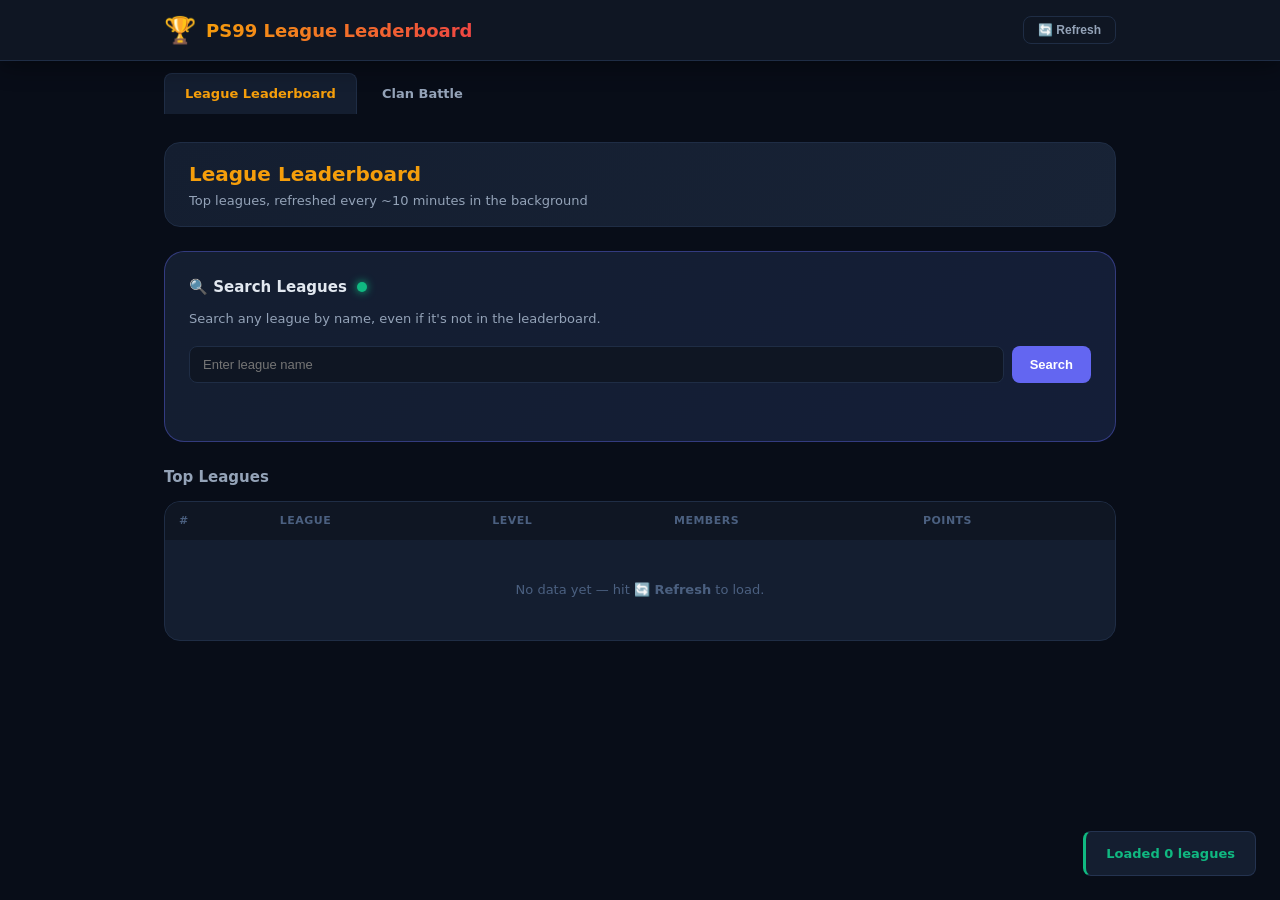
==== league/index.html @ f3ff45a4 "add league leaderboard tracker New league tracker at /league/ using the v1 leagues API: - league/ind" ====
<!DOCTYPE html>
<html lang="en">
<head>
    <meta charset="UTF-8">
    <meta name="viewport" content="width=device-width, initial-scale=1.0">
    <meta http-equiv="Cache-Control" content="no-cache, no-store, must-revalidate">
    <meta http-equiv="Pragma" content="no-cache">
    <meta http-equiv="Expires" content="0">
    <title>PS99 League Leaderboard</title>
    <link rel="stylesheet" href="../style.css?v=1">
    <script>
    (function(){
        var V = 1;
        var k = '_ps99league_v';
        var stored = localStorage.getItem(k);
        localStorage.setItem(k, V);
        if (stored && stored !== String(V)) {
            var url = location.href.split('?')[0] + '?nocache=' + V;
            location.replace(url);
        }
    })();
    </script>
</head>
<body>

<header>
    <div class="header-content">
        <div class="logo">
            <span class="logo-icon">&#127942;</span>
            <h1>PS99 League Leaderboard</h1>
        </div>
        <div style="display:flex;align-items:center;gap:10px">
            <span id="event-status-badge"></span>
            <button class="btn-refresh" id="refresh-btn">&#128260; Refresh</button>
        </div>
    </div>
</header>

<nav class="page-nav">
    <a href="index.html" class="nav-tab active">League Leaderboard</a>
    <a href="../index.html" class="nav-tab">Clan Battle</a>
</nav>

<main>

    <!-- Leaderboard -->
    <div id="leaderboard-view" class="view active">
        <div class="event-info-bar">
            <div>
                <div class="event-title">League Leaderboard</div>
                <div class="event-dates" id="event-dates">Top leagues, refreshed every ~10 minutes in the background</div>
            </div>
        </div>

        <div class="manage-card live-card">
            <div class="manage-card-header">
                <h3>&#128269; Search Leagues</h3>
                <span class="live-dot"></span>
            </div>
            <p class="live-desc">Search any league by name, even if it's not in the leaderboard.</p>
            <div class="live-manual">
                <input type="text" id="search-clan-name" class="live-input" placeholder="Enter league name">
                <button class="btn-live-secondary" id="search-clan-btn">Search</button>
                <button class="btn-secondary" id="clear-search-btn" style="display:none">Clear</button>
            </div>
            <div id="search-status" class="import-status"></div>
        </div>

        <h3 class="sub-heading" id="leaderboard-heading">Top Leagues</h3>
        <div class="players-table-container">
            <table class="players-table">
                <thead>
                    <tr><th>#</th><th>League</th><th>Level</th><th>Members</th><th>Points</th></tr>
                </thead>
                <tbody id="leaderboard-tbody"></tbody>
            </table>
        </div>
    </div>

    <!-- League Detail -->
    <div id="clan-detail-view" class="view">
        <div class="detail-top-bar">
            <button class="back-btn" id="clan-back-btn">&larr; Back to Leaderboard</button>
        </div>
        <div class="team-detail-header" id="clan-detail-header">
            <div class="team-detail-title-row">
                <div class="team-detail-color-bar" id="clan-detail-color-bar"></div>
                <div>
                    <h2 id="clan-detail-name"></h2>
                    <div id="clan-detail-sub" class="team-detail-sub-line"></div>
                </div>
            </div>
            <div class="team-detail-stats">
                <div class="stat-box"><span class="stat-label">Rank</span><span class="stat-value" id="cd-rank"></span></div>
                <div class="stat-box"><span class="stat-label">Points</span><span class="stat-value" id="cd-pts"></span><span class="stat-asof" id="cd-pts-asof"></span></div>
                <div class="stat-box"><span class="stat-label">Level</span><span class="stat-value" id="cd-level"></span></div>
                <div class="stat-box"><span class="stat-label">Roster</span><span class="stat-value" id="cd-roster"></span></div>
            </div>
            <div class="team-detail-stats" style="margin-top:16px">
                <div class="stat-box"><span class="stat-label">Last 10m</span><span class="stat-value" id="cd-delta-10m">&mdash;</span><span class="stat-asof" id="cd-delta-10m-asof"></span></div>
                <div class="stat-box"><span class="stat-label">Last 30m</span><span class="stat-value" id="cd-delta-30m">&mdash;</span><span class="stat-asof" id="cd-delta-30m-asof"></span></div>
                <div class="stat-box"><span class="stat-label">Last 1Hr</span><span class="stat-value" id="cd-delta-1h">&mdash;</span><span class="stat-asof" id="cd-delta-1h-asof"></span></div>
            </div>
        </div>
        <h3 class="sub-heading">Roster</h3>
        <div class="roster-delta-note" id="roster-delta-note"></div>
        <div class="players-table-container">
            <table class="players-table roster-table">
                <thead>
                    <tr><th>#</th><th>Display Name</th><th>Points</th><th>&Delta;10m</th><th>&Delta;30m</th><th>&Delta;1Hr</th></tr>
                </thead>
                <tbody id="roster-tbody"></tbody>
            </table>
        </div>
    </div>

</main>

<div id="toast" class="toast"></div>

<script src="app.js?v=1"></script>
</body>
</html>
---- style.css ----
:root {
    --bg-primary:    #080d18;
    --bg-secondary:  #0f1623;
    --bg-card:       #141e30;
    --bg-card-hover: #182336;
    --border:        #1f2d45;
    --border-light:  #243350;

    --accent:        #6366f1;
    --accent-2:      #8b5cf6;
    --gold:          #f59e0b;
    --success:       #10b981;
    --danger:        #ef4444;

    --text-primary:  #e2e8f0;
    --text-secondary:#94a3b8;
    --text-muted:    #4b6080;

    --radius-sm: 8px;
    --radius-lg: 16px;
    --radius-xl: 20px;

    --shadow:    0 4px 24px rgba(0,0,0,.45);
}

*, *::before, *::after { box-sizing: border-box; margin: 0; padding: 0; }

body {
    font-family: 'Segoe UI', system-ui, -apple-system, sans-serif;
    background: var(--bg-primary);
    color: var(--text-primary);
    min-height: 100vh;
    line-height: 1.5;
}

header {
    background: var(--bg-secondary);
    border-bottom: 1px solid var(--border);
    position: sticky;
    top: 0;
    z-index: 200;
    box-shadow: var(--shadow);
}

.header-content {
    max-width: 1000px;
    margin: 0 auto;
    padding: 0 24px;
    height: 60px;
    display: flex;
    align-items: center;
    justify-content: space-between;
}

.logo { display: flex; align-items: center; gap: 10px; }
.logo-icon { font-size: 26px; }
.logo h1 {
    font-size: 18px;
    font-weight: 800;
    background: linear-gradient(120deg, #f59e0b, #ef4444);
    -webkit-background-clip: text;
    -webkit-text-fill-color: transparent;
    background-clip: text;
    white-space: nowrap;
}

main {
    max-width: 1000px;
    margin: 0 auto;
    padding: 28px 24px;
}

.page-nav {
    max-width: 1000px;
    margin: 0 auto;
    padding: 12px 24px 0;
    display: flex;
    gap: 4px;
}
.nav-tab {
    padding: 10px 20px;
    font-size: 13px;
    font-weight: 700;
    color: var(--text-secondary);
    text-decoration: none;
    border-radius: var(--radius-sm) var(--radius-sm) 0 0;
    border: 1px solid transparent;
    border-bottom: none;
    transition: background .15s, color .15s;
}
.nav-tab:hover { color: var(--text-primary); background: var(--bg-card); }
.nav-tab.active {
    color: var(--gold);
    background: var(--bg-card);
    border-color: var(--border);
}

.view { display: none; }
.view.active { display: block; }

.event-info-bar {
    background: linear-gradient(135deg, var(--bg-card), var(--bg-card-hover));
    border: 1px solid var(--border);
    border-radius: var(--radius-lg);
    padding: 16px 24px;
    margin-bottom: 24px;
}

.event-title { font-size: 20px; font-weight: 800; color: var(--gold); }
.event-dates { font-size: 13px; color: var(--text-secondary); margin-top: 2px; }

.status-pill {
    font-size: 11px;
    font-weight: 700;
    text-transform: uppercase;
    letter-spacing: .6px;
    padding: 4px 12px;
    border-radius: 20px;
    background: rgba(16,185,129,.15);
    color: var(--success);
    border: 1px solid rgba(16,185,129,.3);
}

.st-team-dot { display: inline-block; width: 9px; height: 9px; border-radius: 50%; flex-shrink: 0; }

.detail-top-bar {
    display: flex;
    align-items: center;
    justify-content: space-between;
    margin-bottom: 20px;
}

.back-btn {
    background: transparent;
    border: 1px solid var(--border);
    color: var(--text-secondary);
    padding: 8px 16px;
    border-radius: var(--radius-sm);
    cursor: pointer;
    font-size: 13px;
    font-weight: 600;
    transition: background .15s, color .15s;
}
.back-btn:hover { background: var(--bg-card); color: var(--text-primary); }

.team-detail-header {
    background: var(--bg-card);
    border: 1px solid var(--border);
    border-radius: var(--radius-xl);
    padding: 24px;
    margin-bottom: 20px;
}
.team-detail-title-row {
    display: flex;
    align-items: center;
    gap: 14px;
    margin-bottom: 20px;
}
.team-detail-color-bar {
    width: 6px;
    height: 48px;
    border-radius: 3px;
    flex-shrink: 0;
}
.team-detail-header h2 { font-size: 26px; font-weight: 900; }
.team-detail-sub-line  { font-size: 13px; color: var(--text-muted); }

.team-detail-stats {
    display: flex;
    gap: 28px;
    flex-wrap: wrap;
}
.stat-box { display: flex; flex-direction: column; gap: 3px; }
.stat-label{ font-size: 10px; text-transform: uppercase; letter-spacing: .6px; color: var(--text-muted); font-weight: 700; }
.stat-value{ font-size: 20px; font-weight: 800; }
.stat-asof { font-size: 10px; color: var(--text-muted); font-weight: 500; }

.sub-heading { font-size: 15px; font-weight: 800; margin: 24px 0 12px; color: var(--text-secondary); }

.roster-delta-note { font-size: 11px; color: var(--text-muted); margin: -6px 0 10px; }

.players-table-container {
    background: var(--bg-card);
    border: 1px solid var(--border);
    border-radius: var(--radius-lg);
    overflow-x: auto;
    -webkit-overflow-scrolling: touch;
}
.players-table { width: 100%; border-collapse: collapse; }
.players-table th {
    background: var(--bg-secondary);
    padding: 11px 14px;
    text-align: left;
    font-size: 11px;
    text-transform: uppercase;
    letter-spacing: .5px;
    color: var(--text-muted);
    font-weight: 700;
}
.players-table td {
    padding: 11px 14px;
    border-bottom: 1px solid var(--border);
    font-size: 13px;
    vertical-align: middle;
}
.players-table tr:last-child td { border-bottom: none; }
.players-table tbody tr:hover td { background: var(--bg-card-hover); }

.player-rank   { font-weight: 700; color: var(--text-muted); width: 40px; }
.player-name   { font-weight: 700; display: flex; align-items: center; gap: 8px; }
.player-points { font-weight: 800; font-family: monospace; font-size: 14px; }

.manage-card {
    background: var(--bg-card);
    border: 1px solid var(--border);
    border-radius: var(--radius-xl);
    padding: 24px;
    margin-bottom: 24px;
}
.manage-card-header { display: flex; align-items: center; gap: 10px; margin-bottom: 10px; }
.manage-card-header h3 { font-size: 15px; font-weight: 800; }

.live-card {
    border-color: rgba(99,102,241,.4);
    background: linear-gradient(135deg, var(--bg-card), #141e38);
}

.live-dot {
    width: 10px; height: 10px;
    border-radius: 50%;
    background: var(--success);
    box-shadow: 0 0 8px var(--success);
    animation: pulse 2s infinite;
}
@keyframes pulse {
    0%, 100% { opacity: 1; }
    50%       { opacity: .4; }
}

.live-desc {
    font-size: 13px;
    color: var(--text-secondary);
    margin-bottom: 18px;
}

.live-manual { display: flex; gap: 8px; }

.live-input {
    flex: 1;
    background: var(--bg-secondary);
    border: 1px solid var(--border);
    color: var(--text-primary);
    padding: 10px 13px;
    border-radius: var(--radius-sm);
    font-size: 13px;
}
.live-input:focus { outline: none; border-color: var(--accent); }

.btn-live-secondary {
    background: var(--accent);
    color: #fff;
    border: none;
    padding: 10px 18px;
    border-radius: var(--radius-sm);
    font-size: 13px; font-weight: 700;
    cursor: pointer;
    white-space: nowrap;
    transition: opacity .15s;
}
.btn-live-secondary:hover    { opacity: .88; }
.btn-live-secondary:disabled { opacity: .5; cursor: not-allowed; }

.btn-secondary {
    background: transparent;
    color: var(--text-secondary);
    border: 1px solid var(--border);
    padding: 10px 18px;
    border-radius: var(--radius-sm);
    font-size: 13px; font-weight: 600;
    cursor: pointer;
    white-space: nowrap;
    transition: background .15s;
}
.btn-secondary:hover { background: var(--bg-secondary); }

.import-status {
    margin-top: 14px;
    font-size: 13px;
    min-height: 20px;
}
.import-status.loading { color: #818cf8; }
.import-status.success { color: var(--success); }
.import-status.error   { color: var(--danger); }

.spinner {
    display: inline-block;
    width: 12px; height: 12px;
    border: 2px solid rgba(255,255,255,.2);
    border-top-color: #818cf8;
    border-radius: 50%;
    animation: spin .7s linear infinite;
    margin-right: 6px;
    vertical-align: middle;
}
@keyframes spin { to { transform: rotate(360deg); } }

.btn-refresh {
    background: transparent;
    border: 1px solid var(--border);
    color: var(--text-secondary);
    padding: 6px 14px;
    border-radius: var(--radius-sm);
    font-size: 12px; font-weight: 600;
    cursor: pointer;
    transition: all .15s;
    white-space: nowrap;
}
.btn-refresh:hover    { background: var(--bg-card); color: var(--text-primary); border-color: var(--accent); }
.btn-refresh:disabled { opacity: .5; cursor: not-allowed; }

.toast {
    position: fixed;
    bottom: 24px; right: 24px;
    background: var(--bg-card);
    border: 1px solid var(--border-light);
    border-radius: var(--radius-sm);
    padding: 12px 20px;
    font-size: 13px; font-weight: 600;
    z-index: 1000;
    transform: translateY(80px);
    opacity: 0;
    transition: transform .28s ease, opacity .28s ease;
    pointer-events: none;
    max-width: 280px;
}
.toast.show { transform: translateY(0); opacity: 1; }
.toast.success { border-left: 3px solid var(--success); color: var(--success); }
.toast.error   { border-left: 3px solid var(--danger);  color: var(--danger); }

.summary-stats-bar {
    display: flex;
    gap: 12px;
    margin-bottom: 20px;
    flex-wrap: wrap;
}
.summary-stat {
    flex: 1;
    min-width: 100px;
    background: var(--bg-card);
    border: 1px solid var(--border);
    border-radius: var(--radius-lg);
    padding: 14px 16px;
    display: flex;
    flex-direction: column;
    align-items: center;
    gap: 4px;
}
.summary-stat-value {
    font-size: 22px;
    font-weight: 900;
    color: var(--accent);
}
.summary-stat-label {
    font-size: 10px;
    text-transform: uppercase;
    letter-spacing: .5px;
    color: var(--text-muted);
    font-weight: 700;
}

@media (max-width: 650px) {
    main { padding: 16px; }
    .header-content { gap: 12px; }
    .logo h1 { font-size: 14px; }
    .detail-top-bar { flex-direction: column; align-items: flex-start; gap: 10px; }
    .team-detail-stats { gap: 16px; }
    .live-manual { flex-direction: column; }
    .roster-table th, .roster-table td { padding: 8px 10px; font-size: 12px; }
}
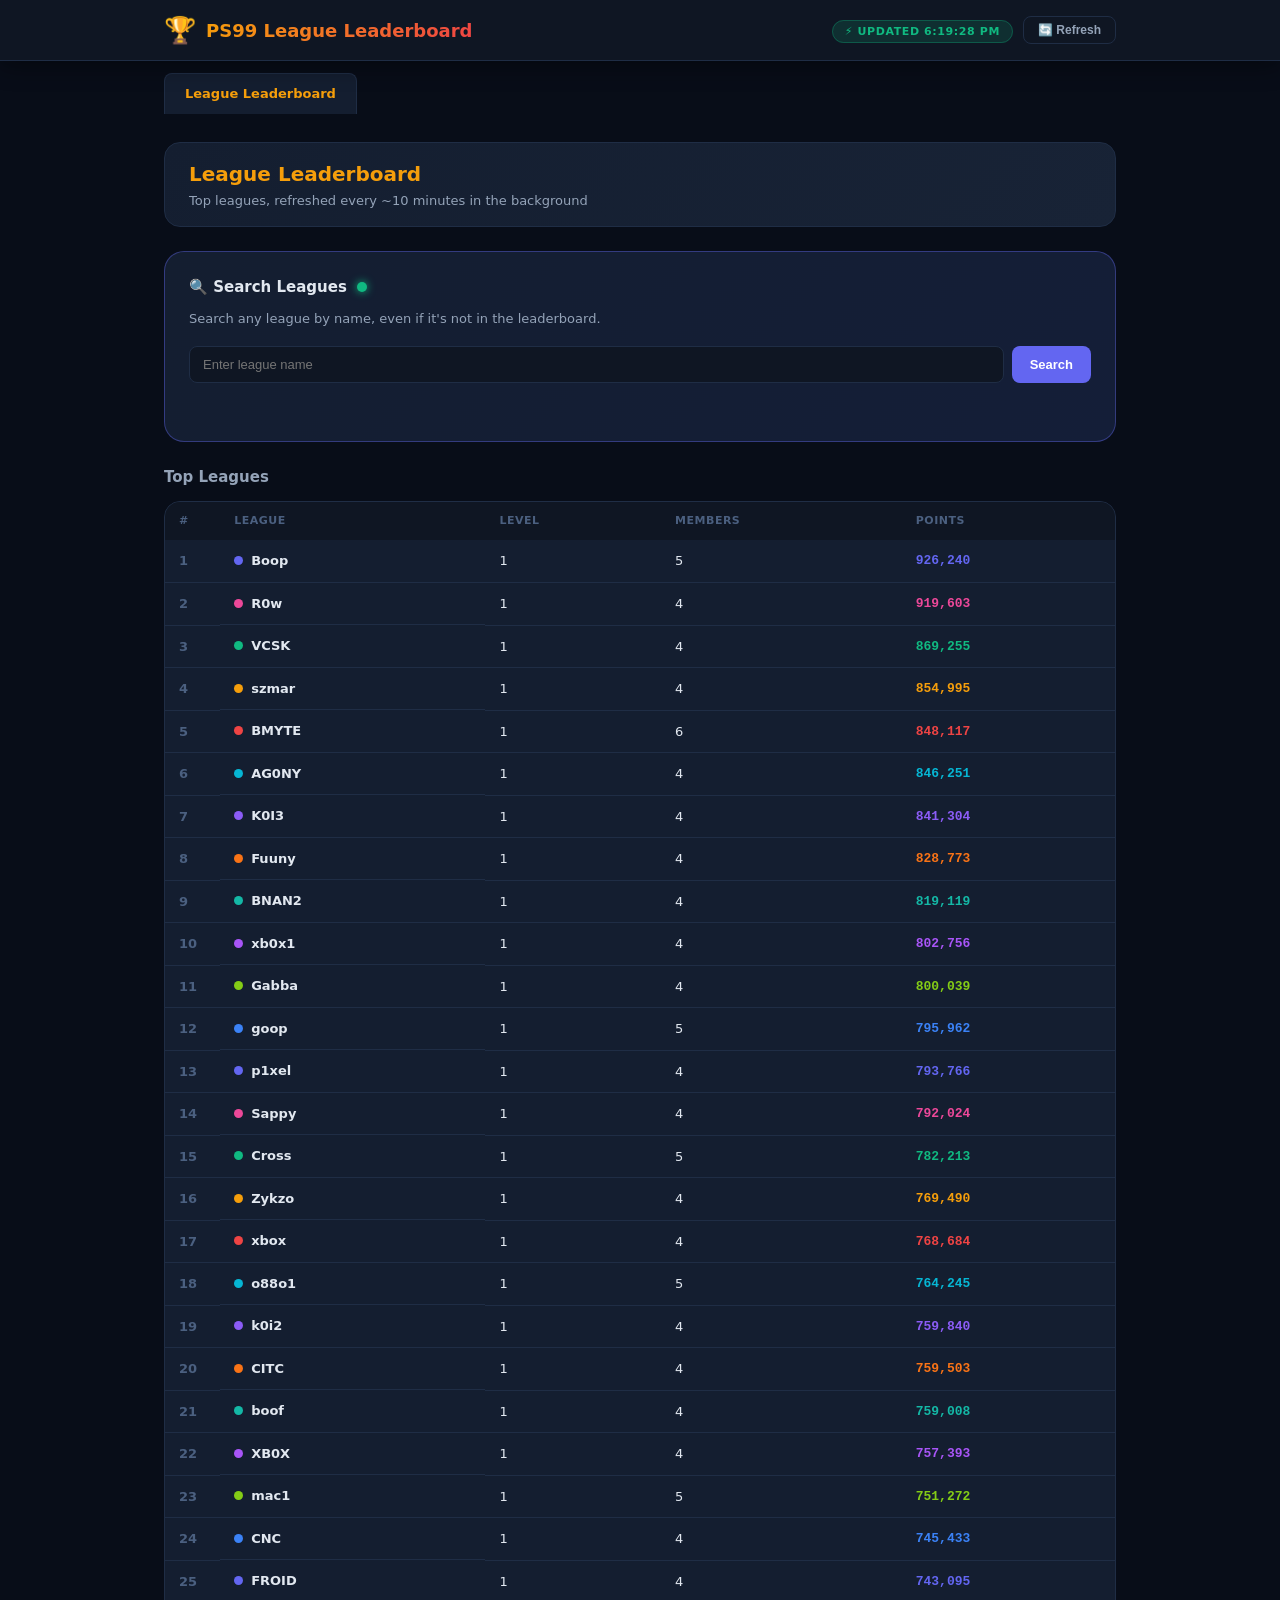
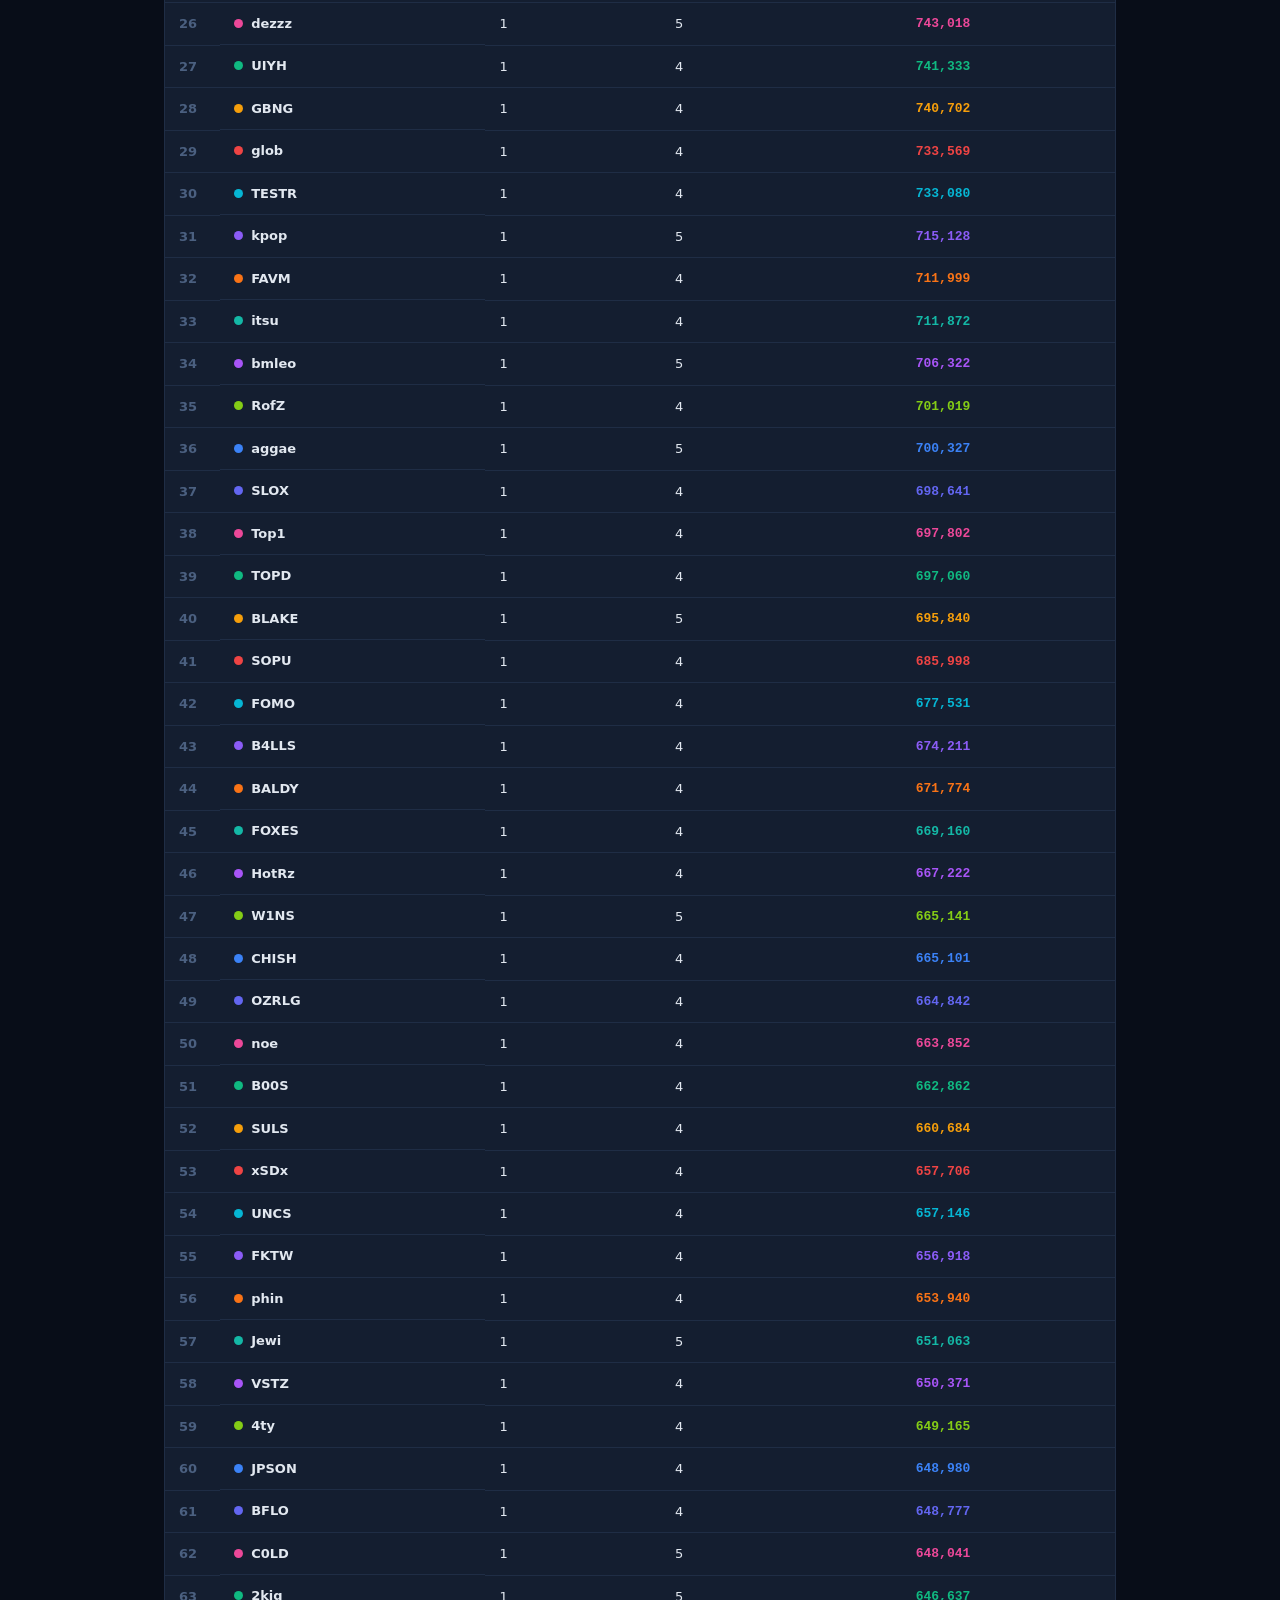
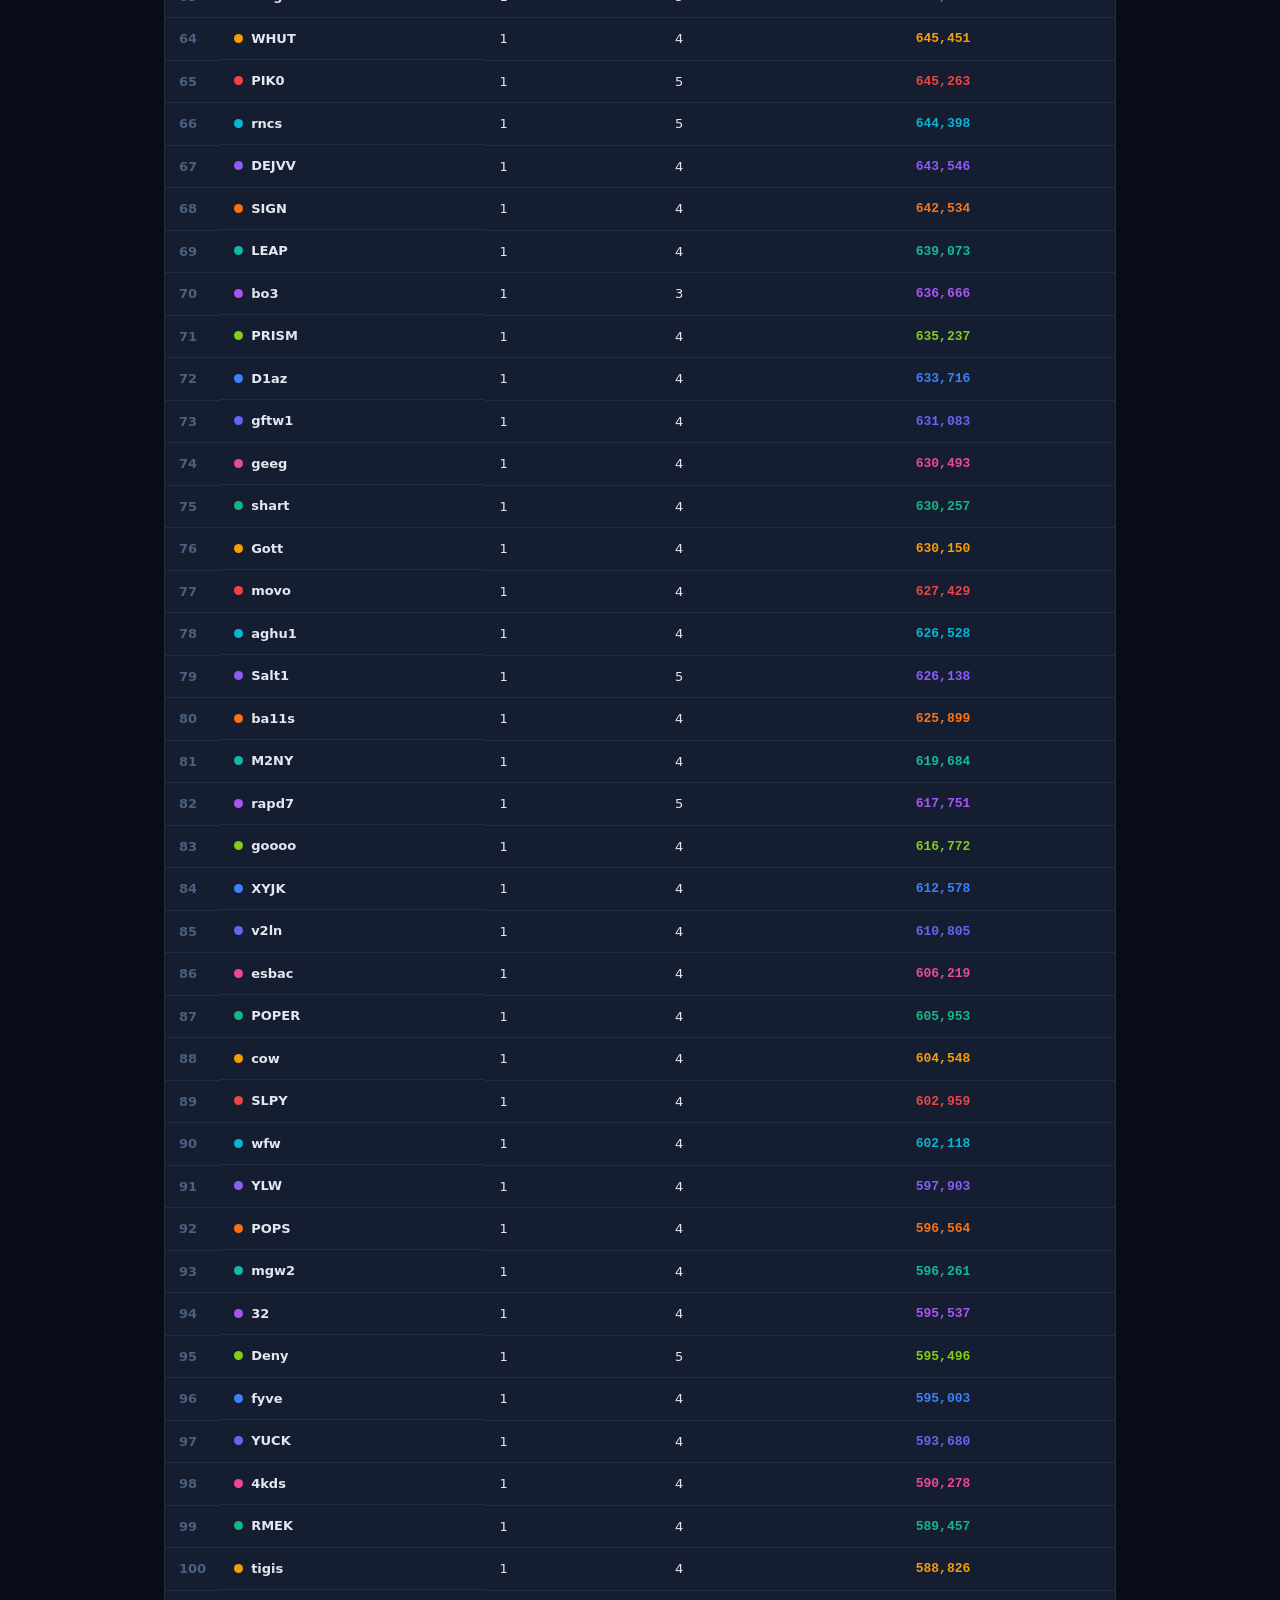
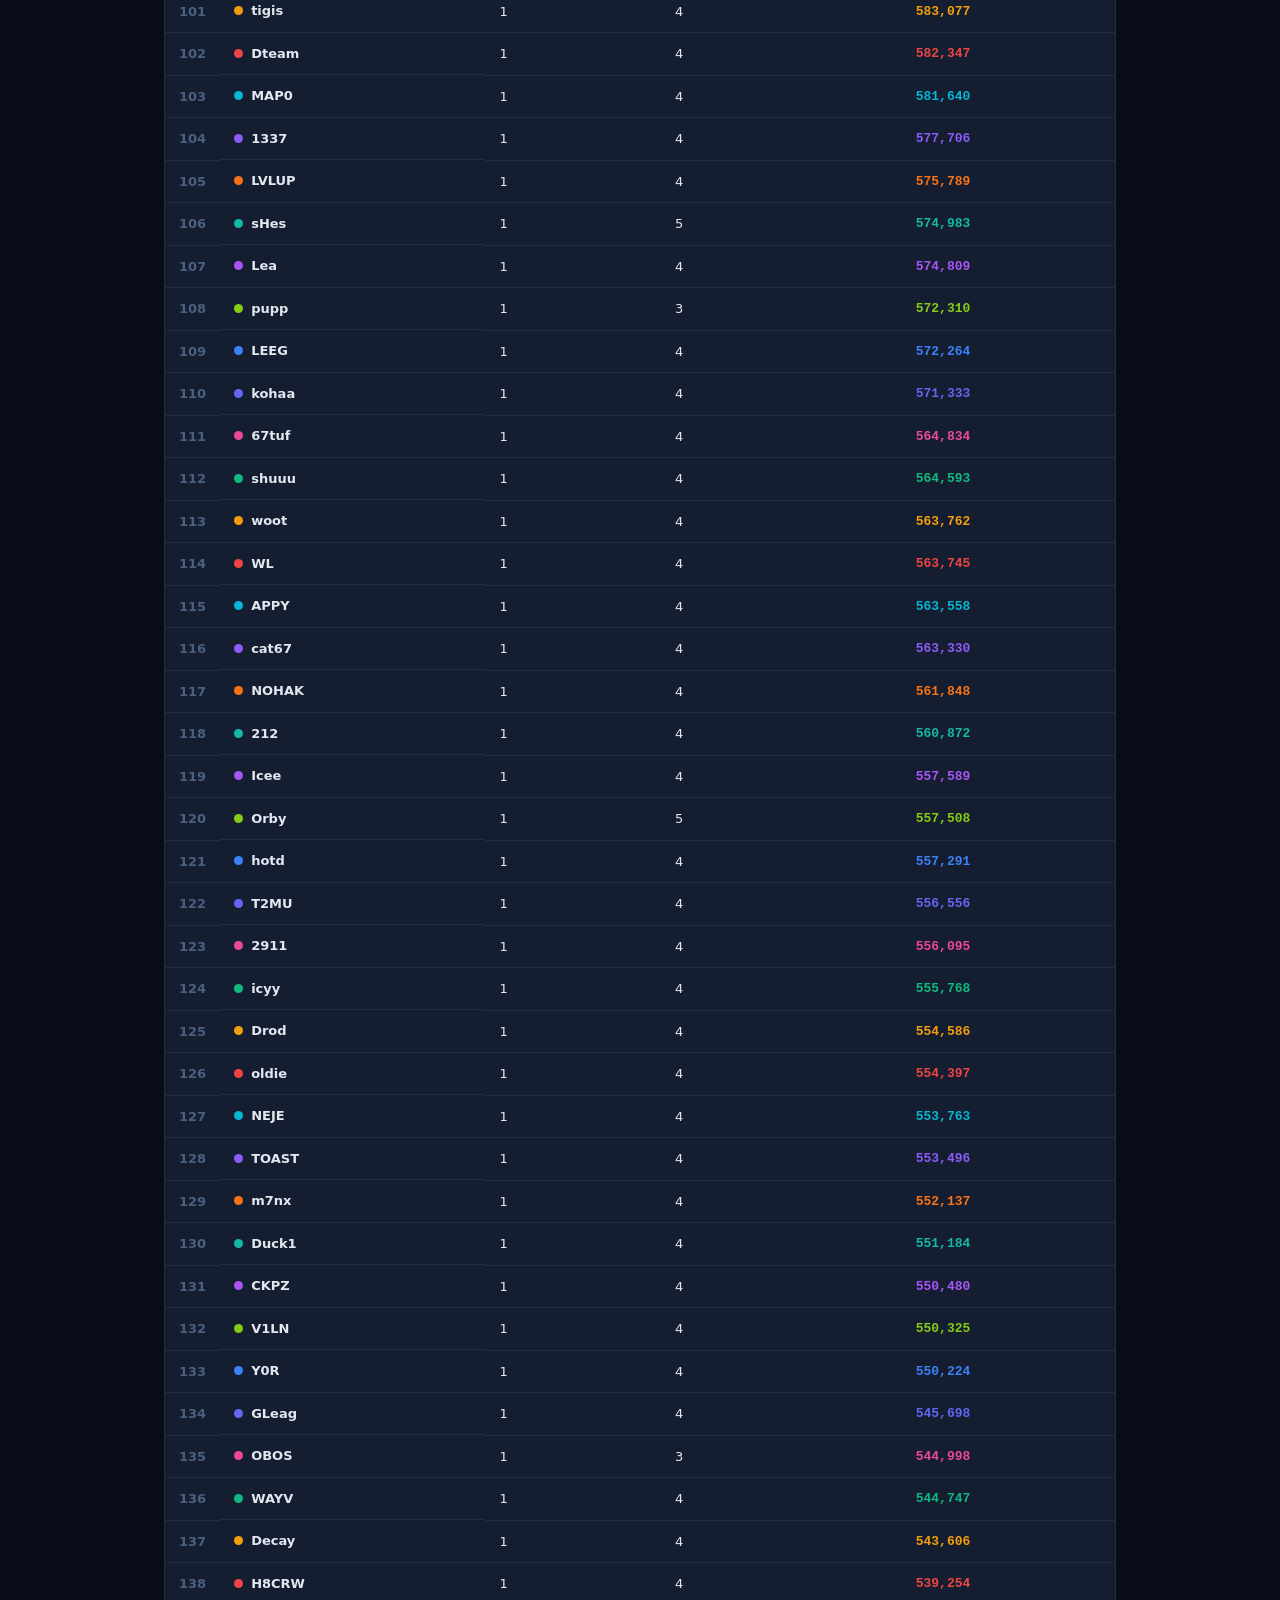
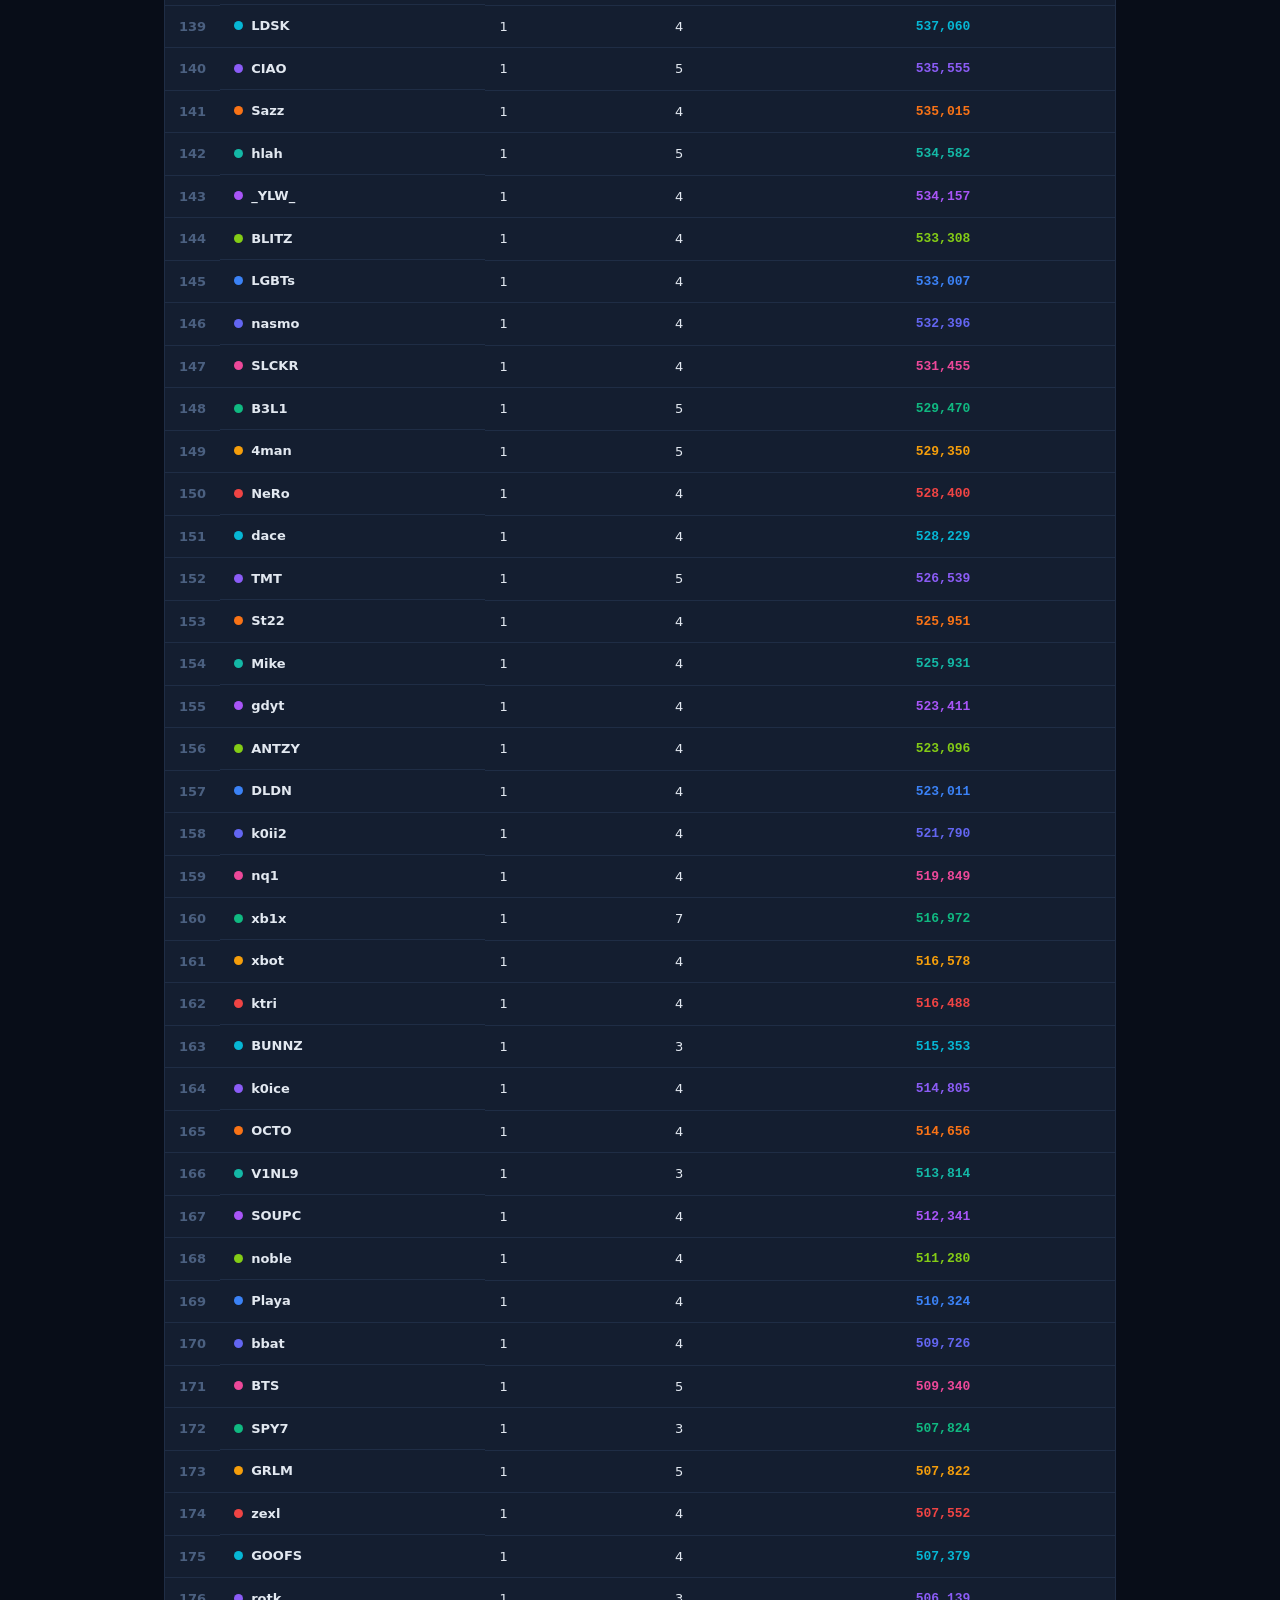
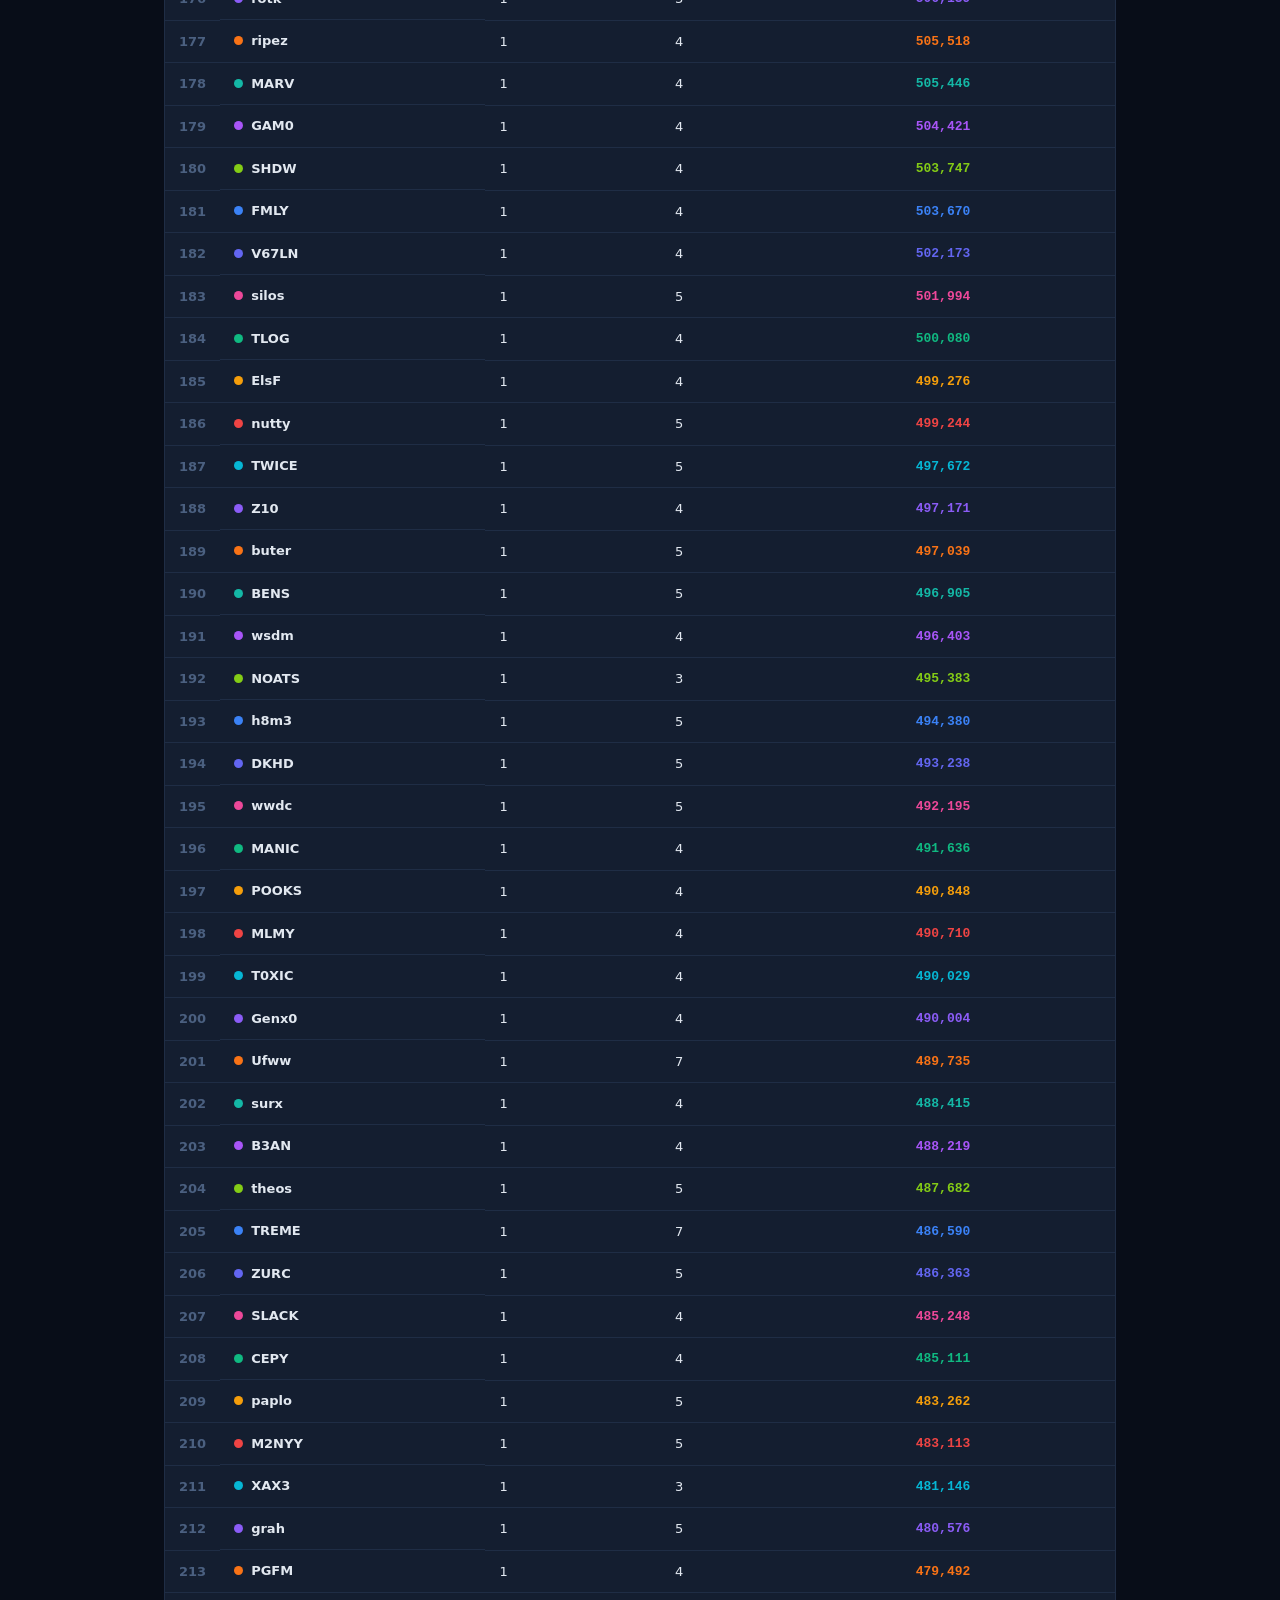
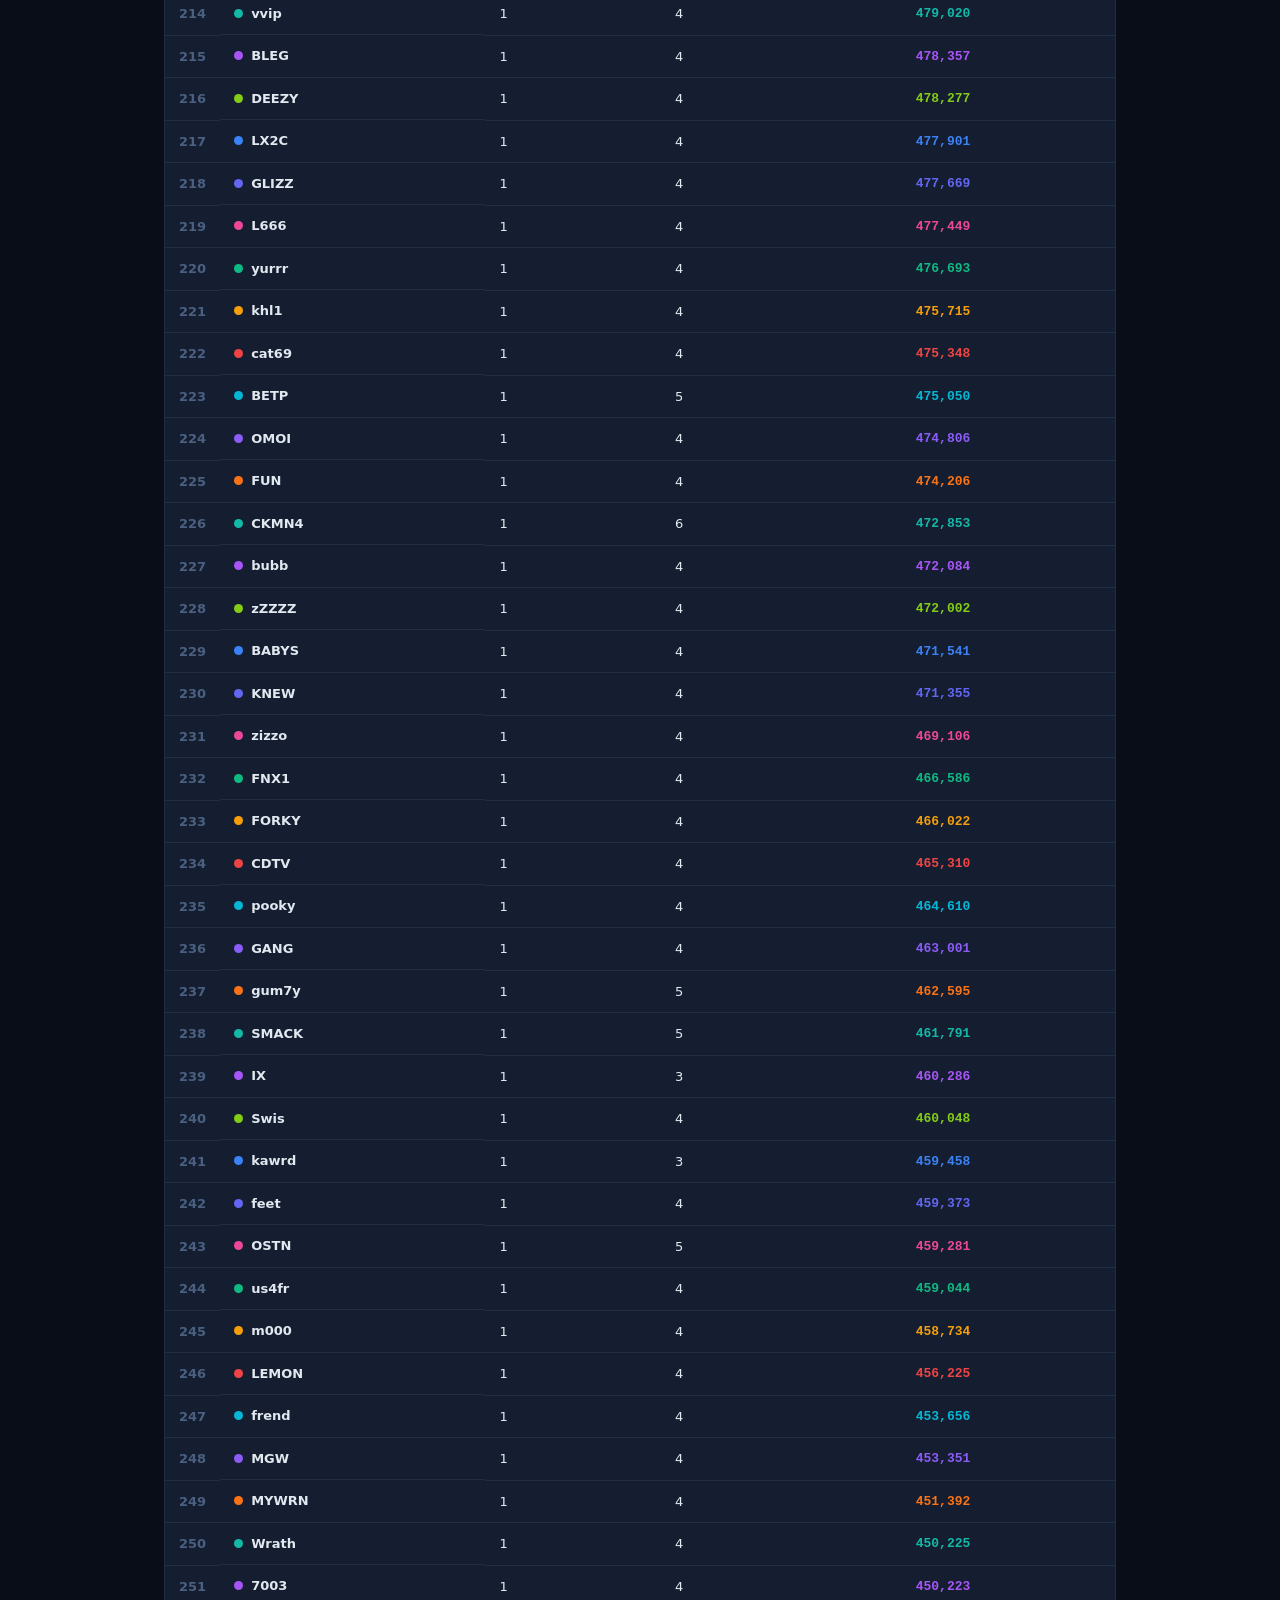
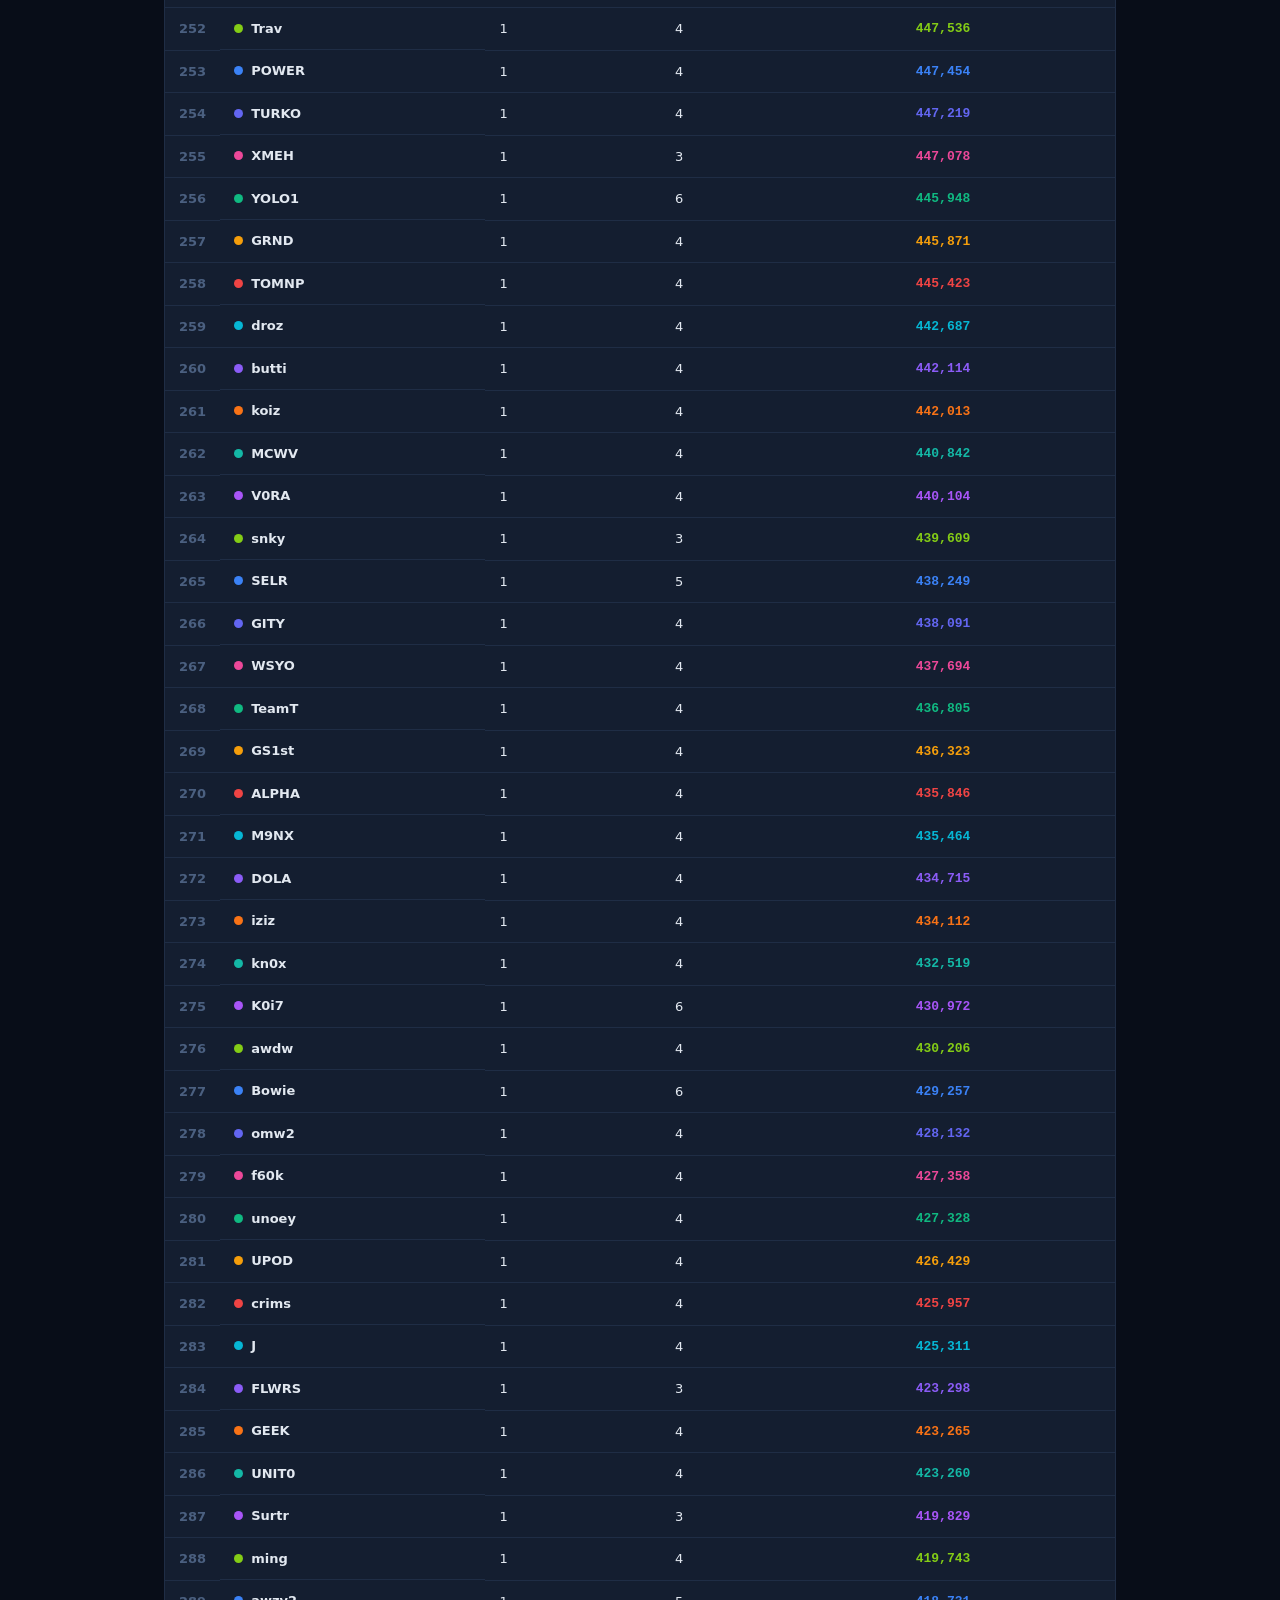
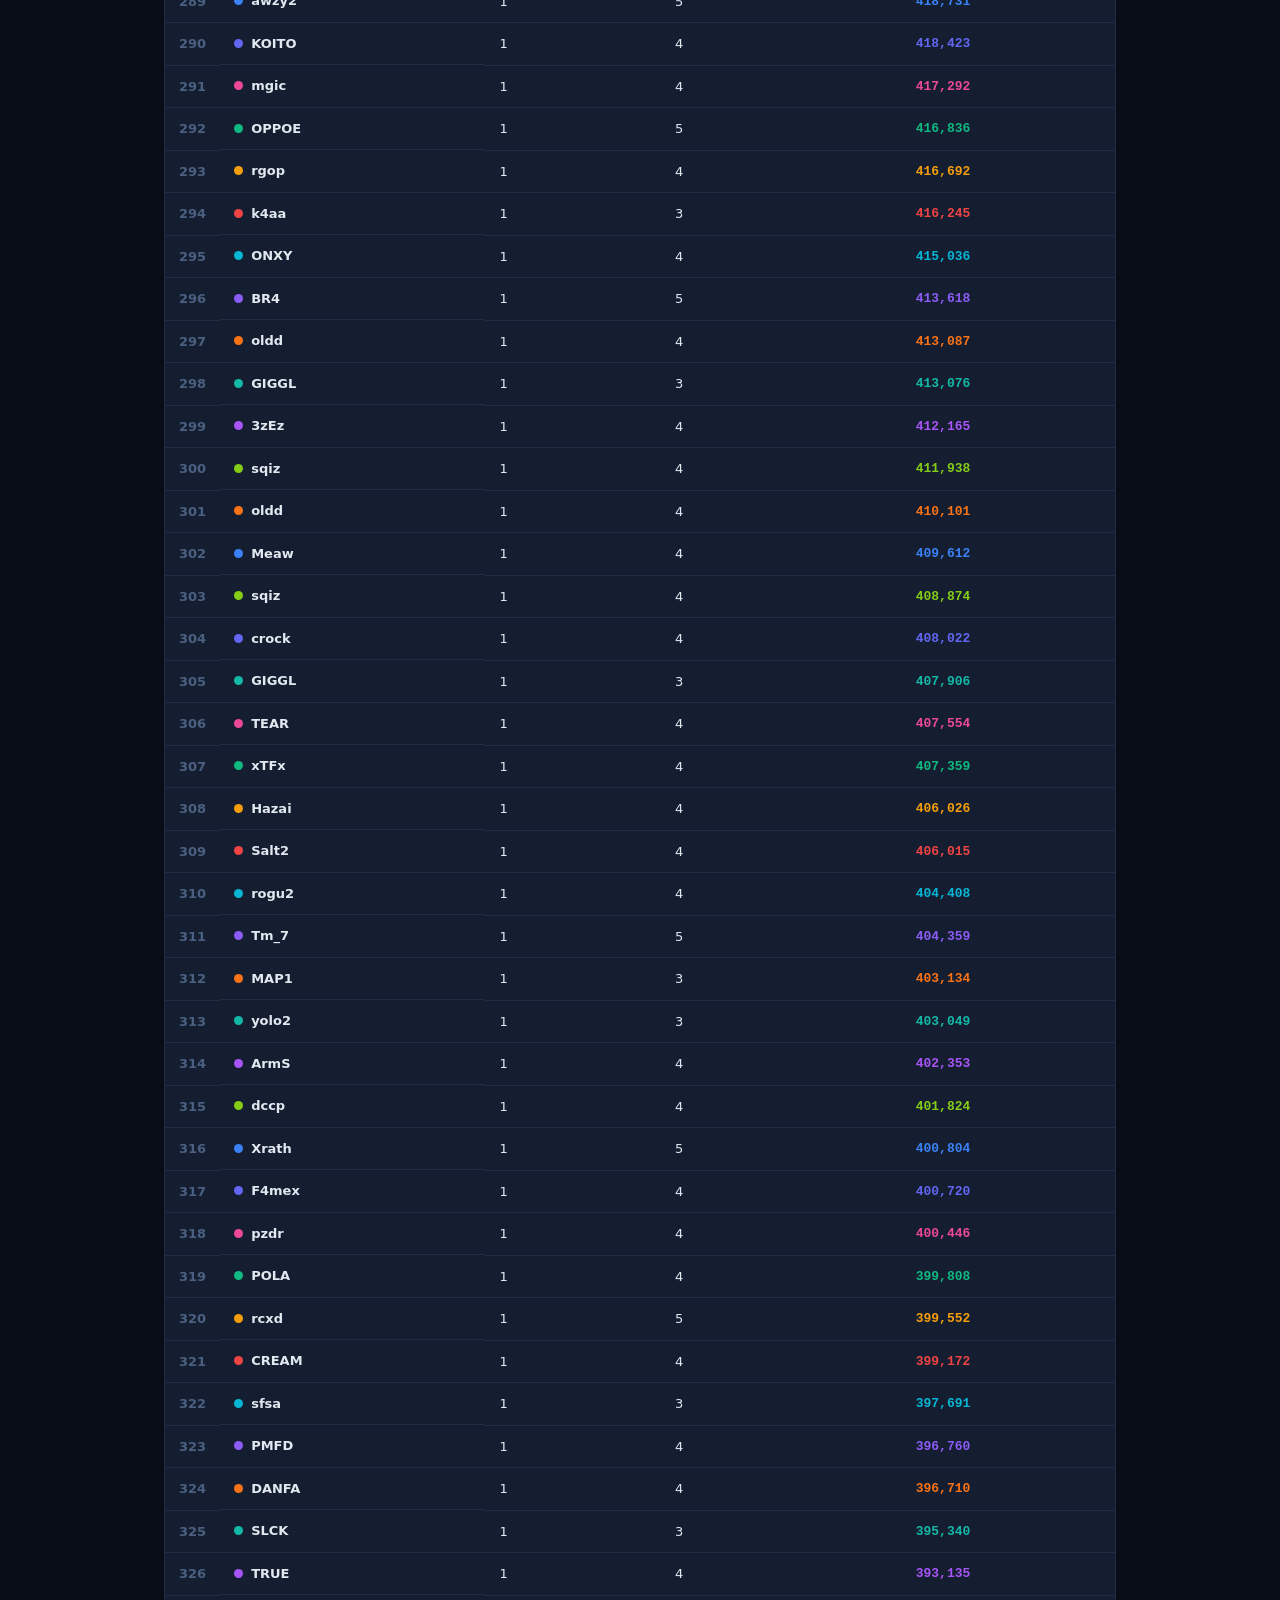
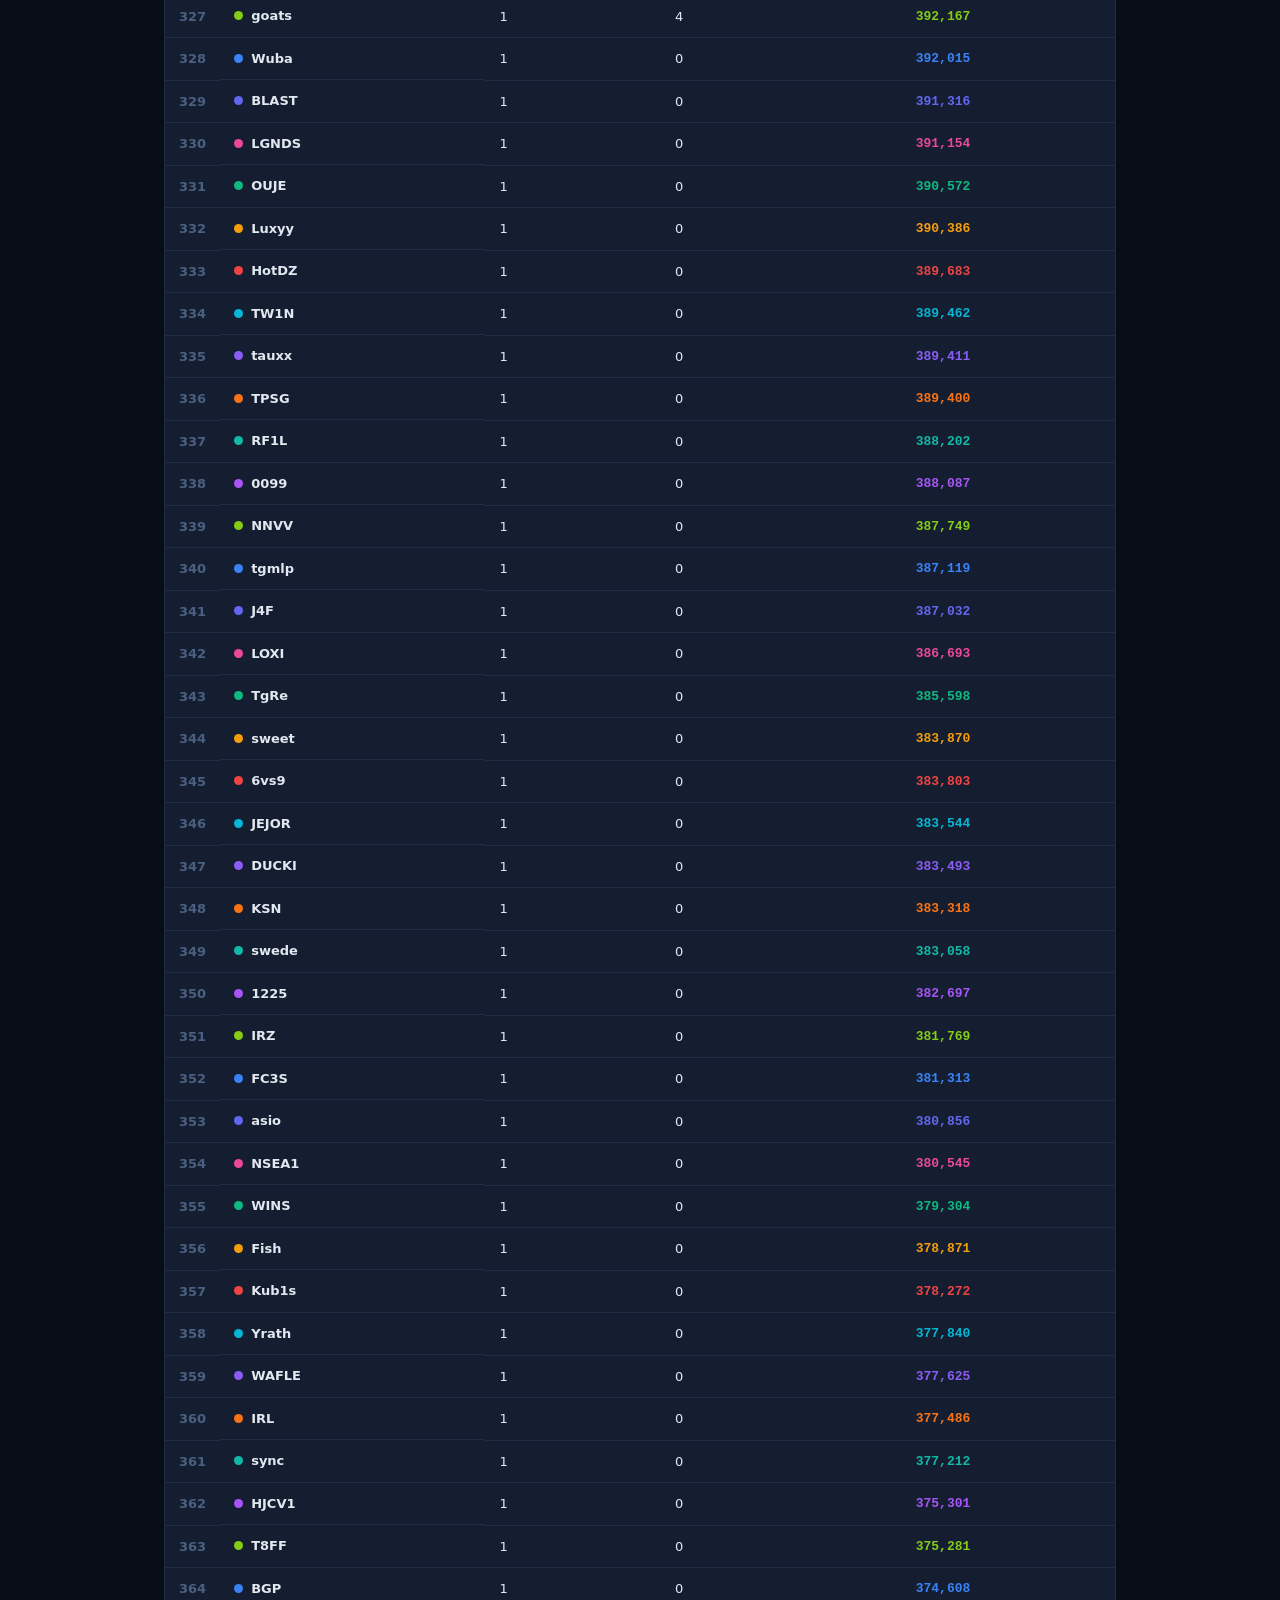
==== commit f14faf14: "remove clan battle nav link from league page Co-Authored-By: Claude Opus 4.6 <noreply@anthropic.com>" ====
--- a/league/index.html
+++ b/league/index.html
@@ -38,7 +38,6 @@
 
 <nav class="page-nav">
     <a href="index.html" class="nav-tab active">League Leaderboard</a>
-    <a href="../index.html" class="nav-tab">Clan Battle</a>
 </nav>
 
 <main>
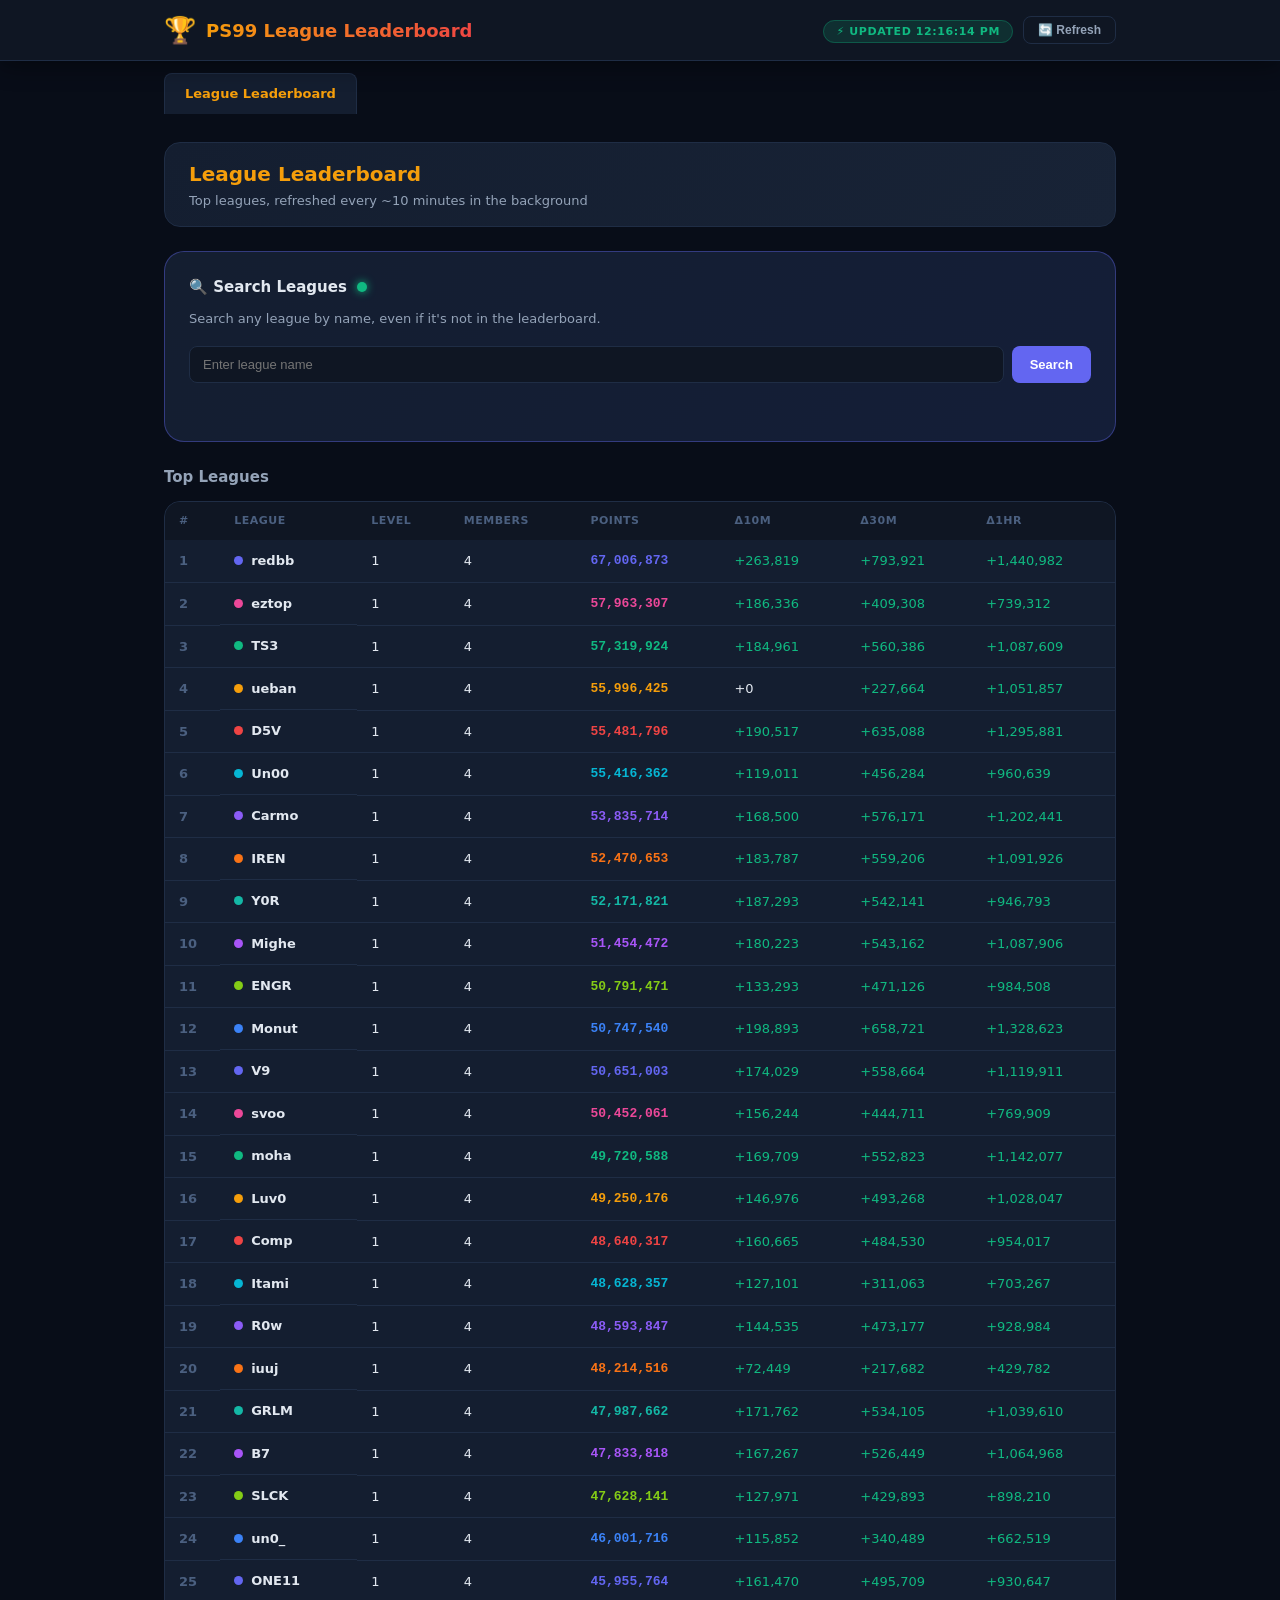
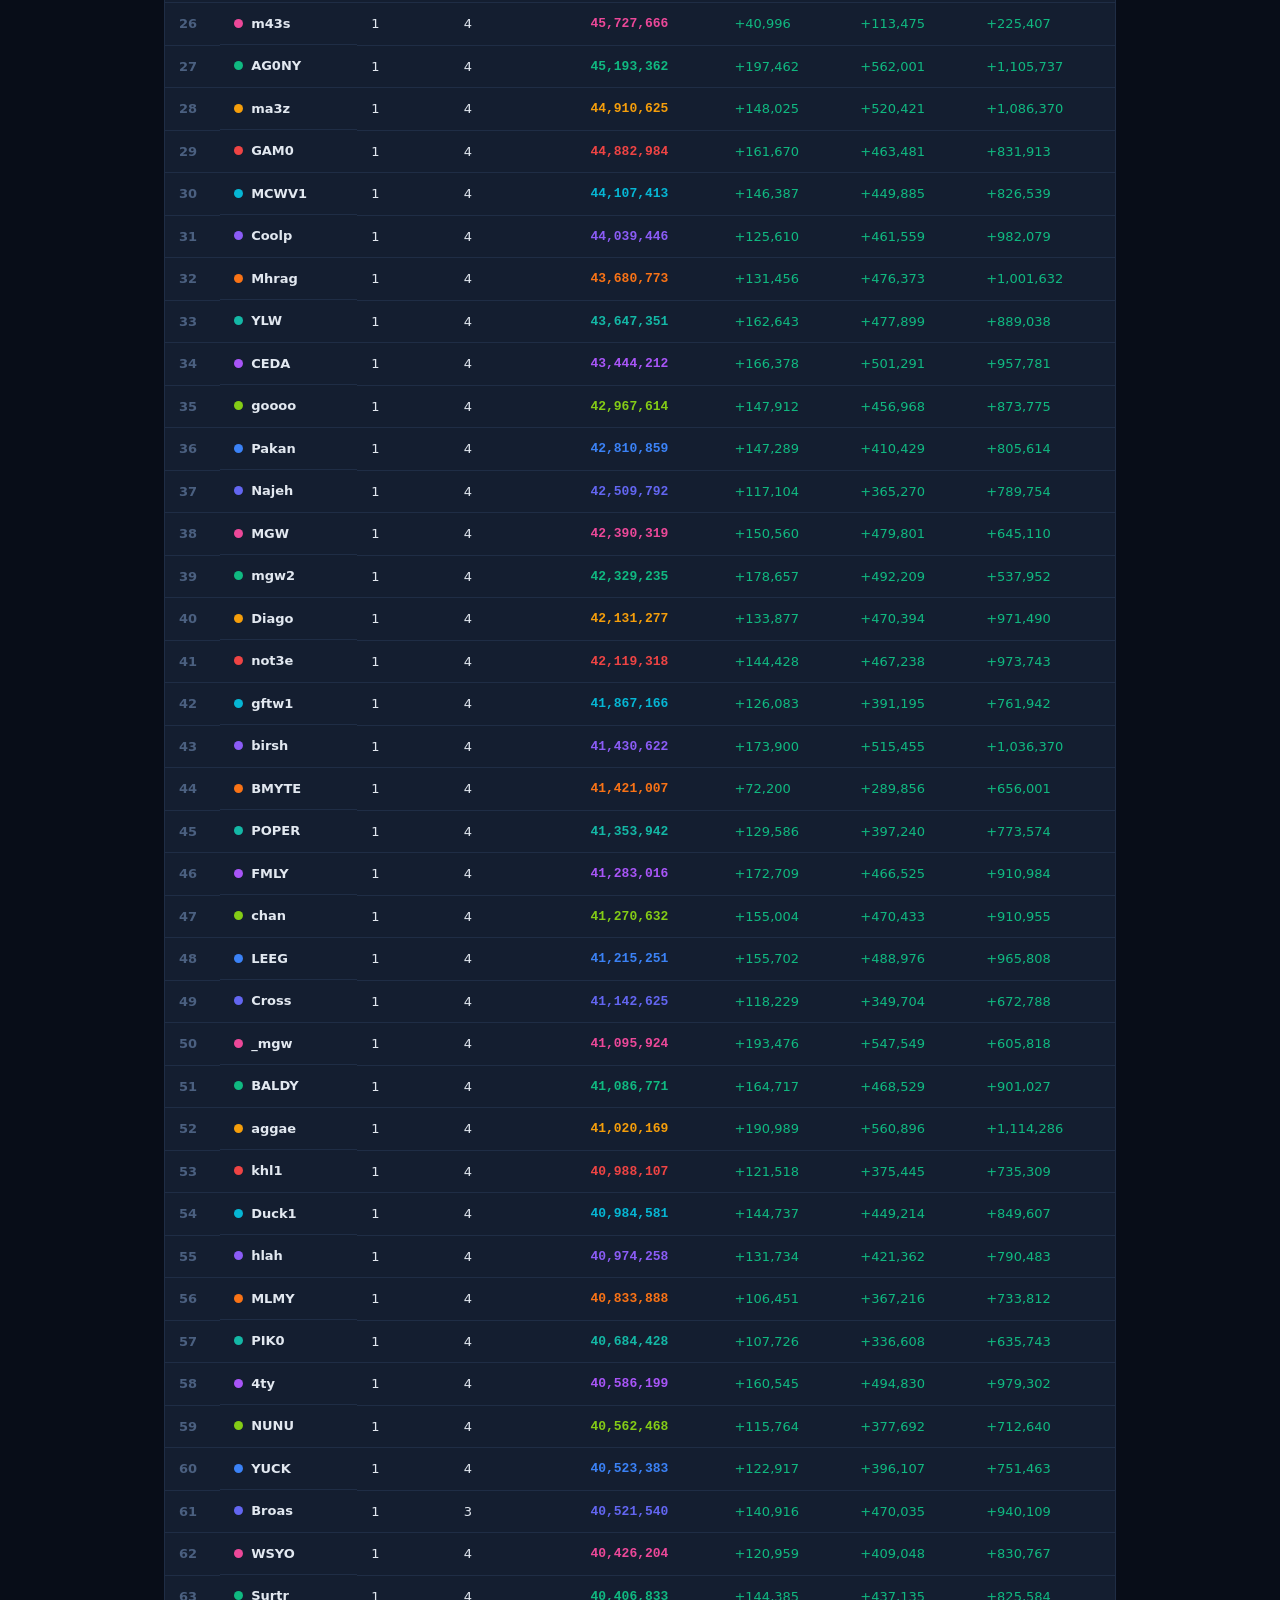
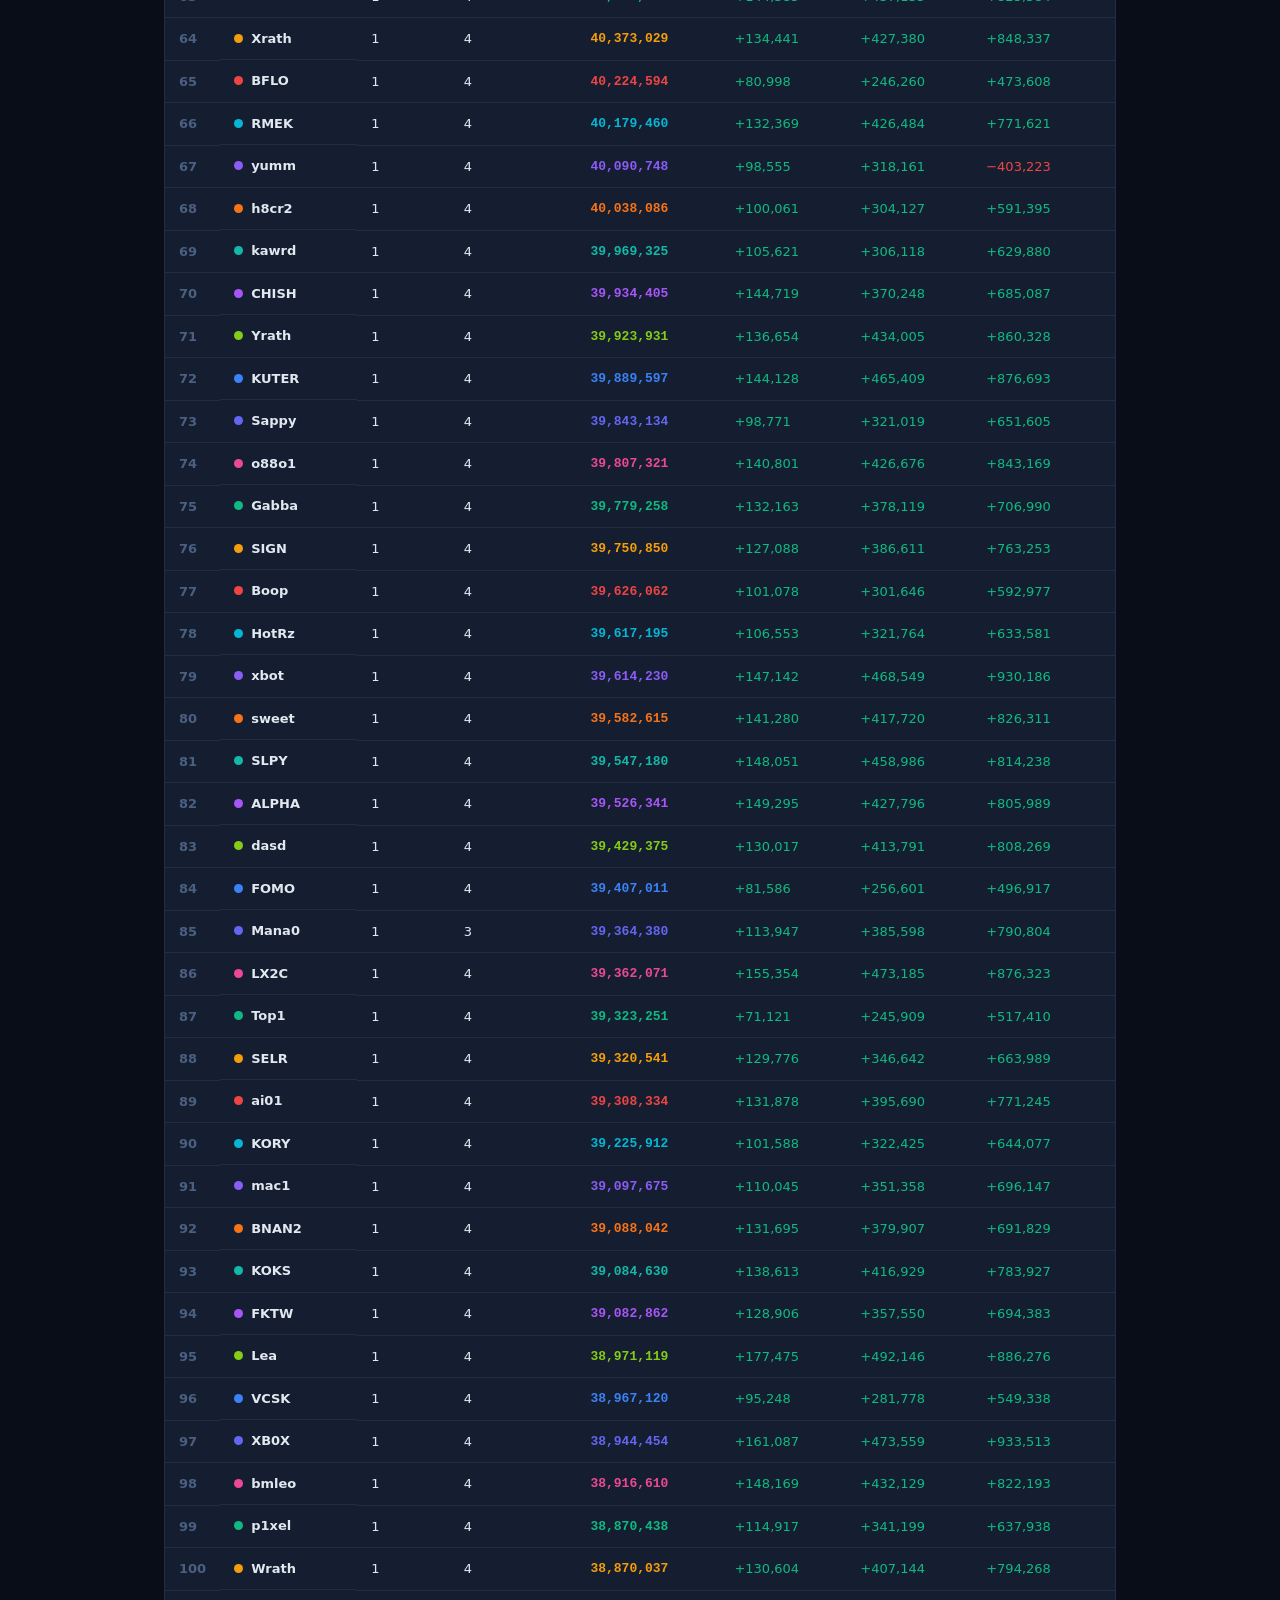
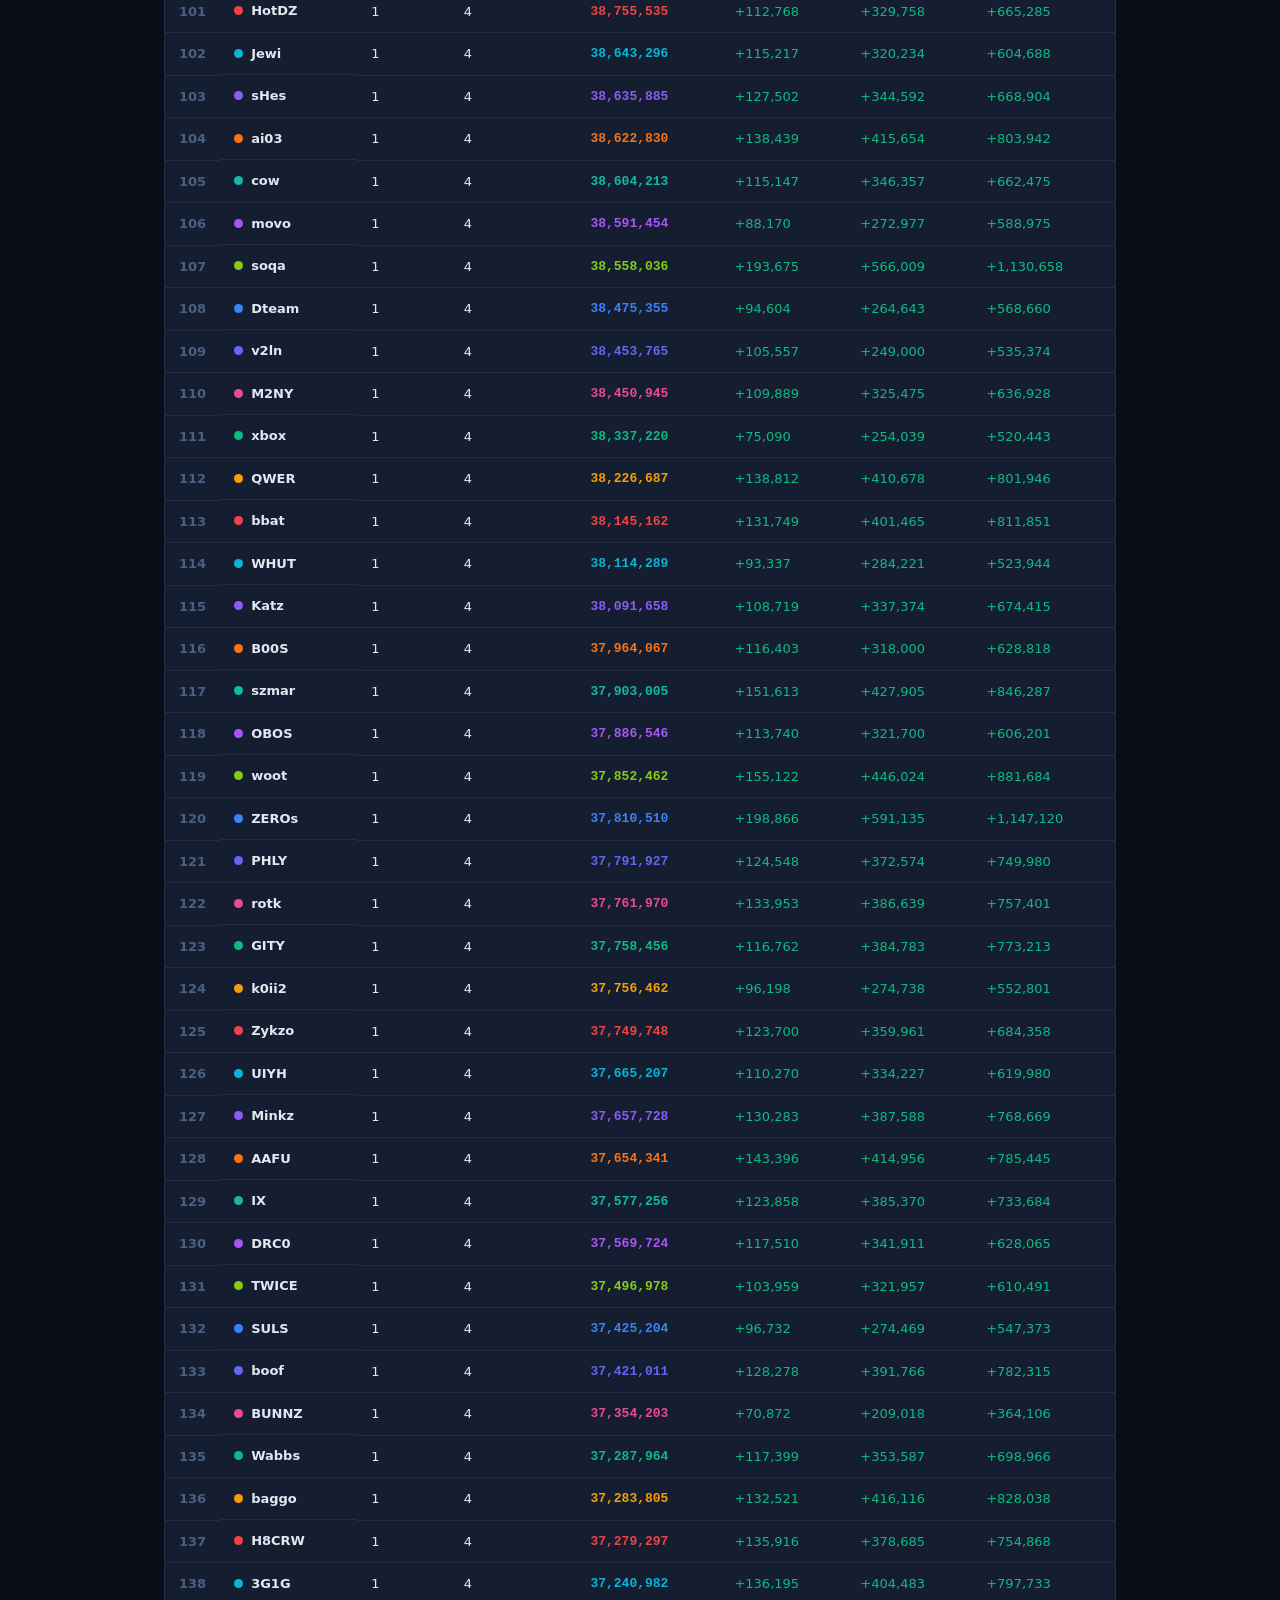
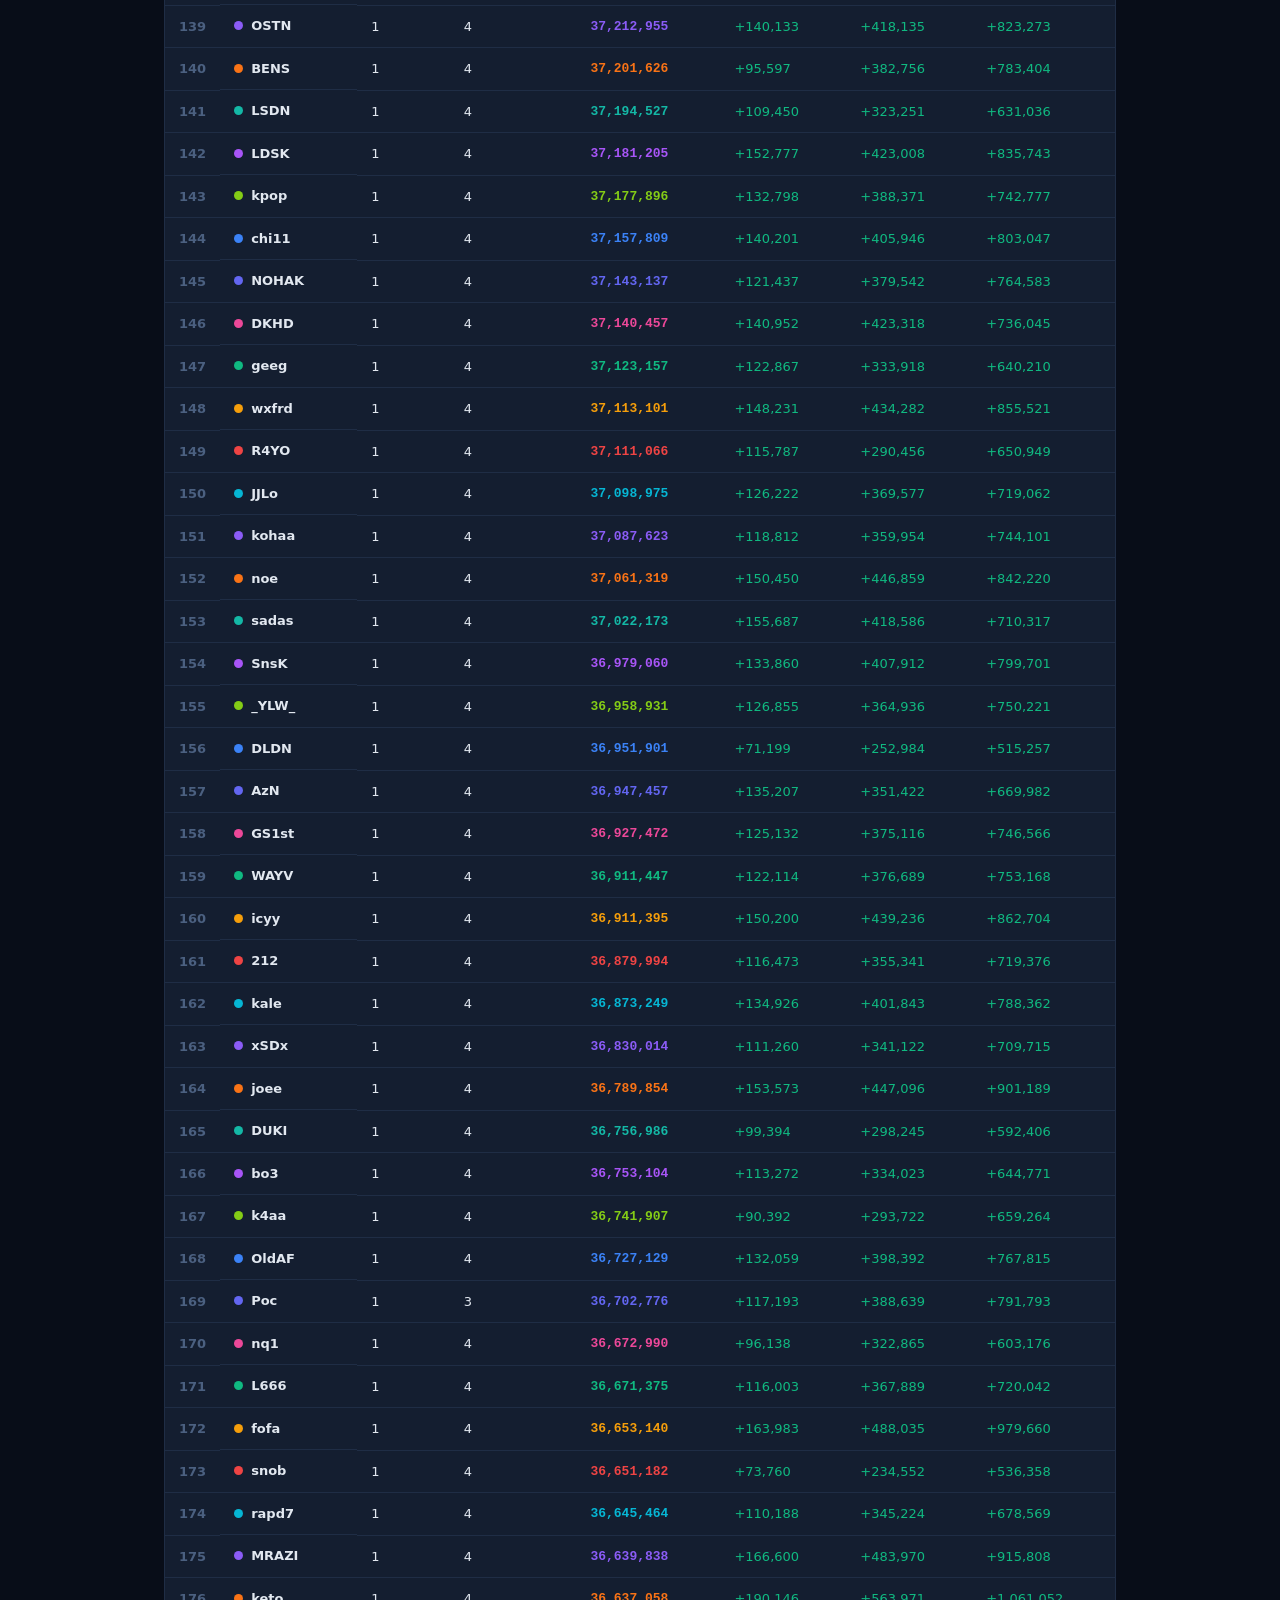
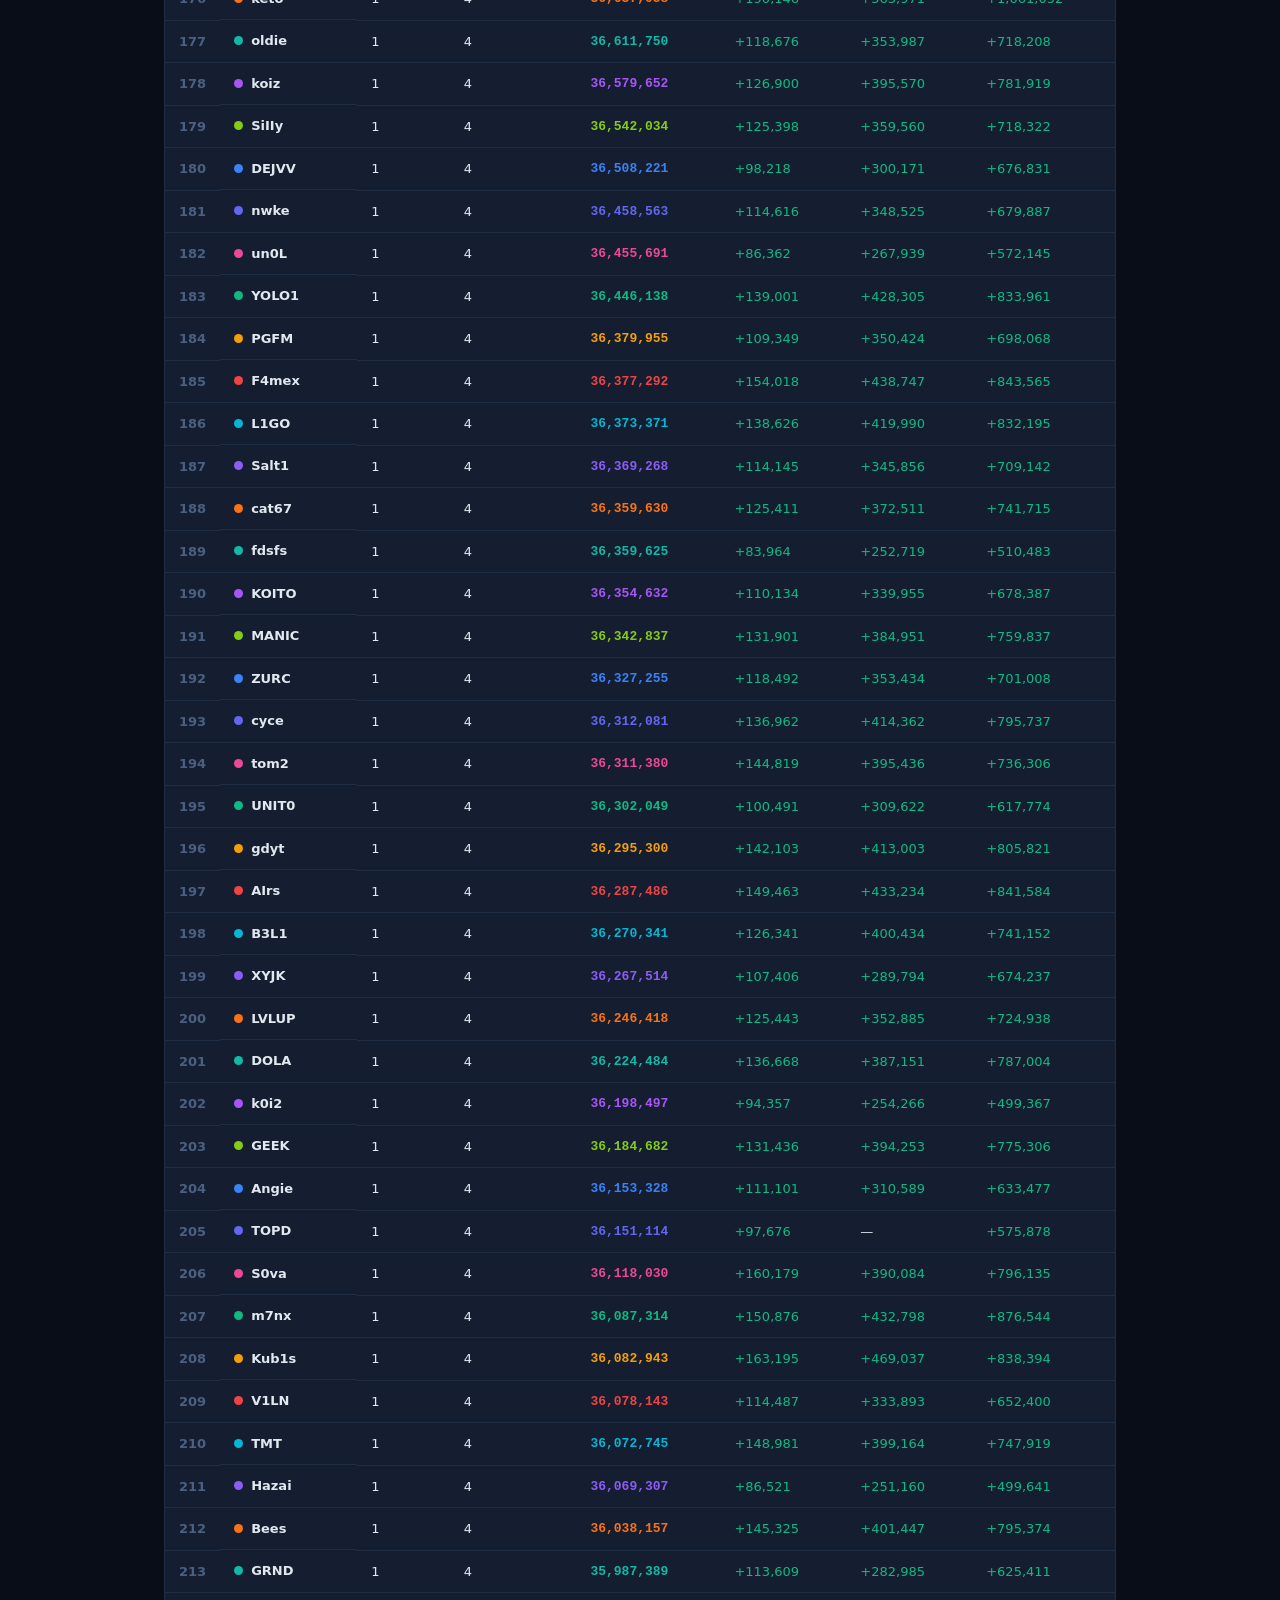
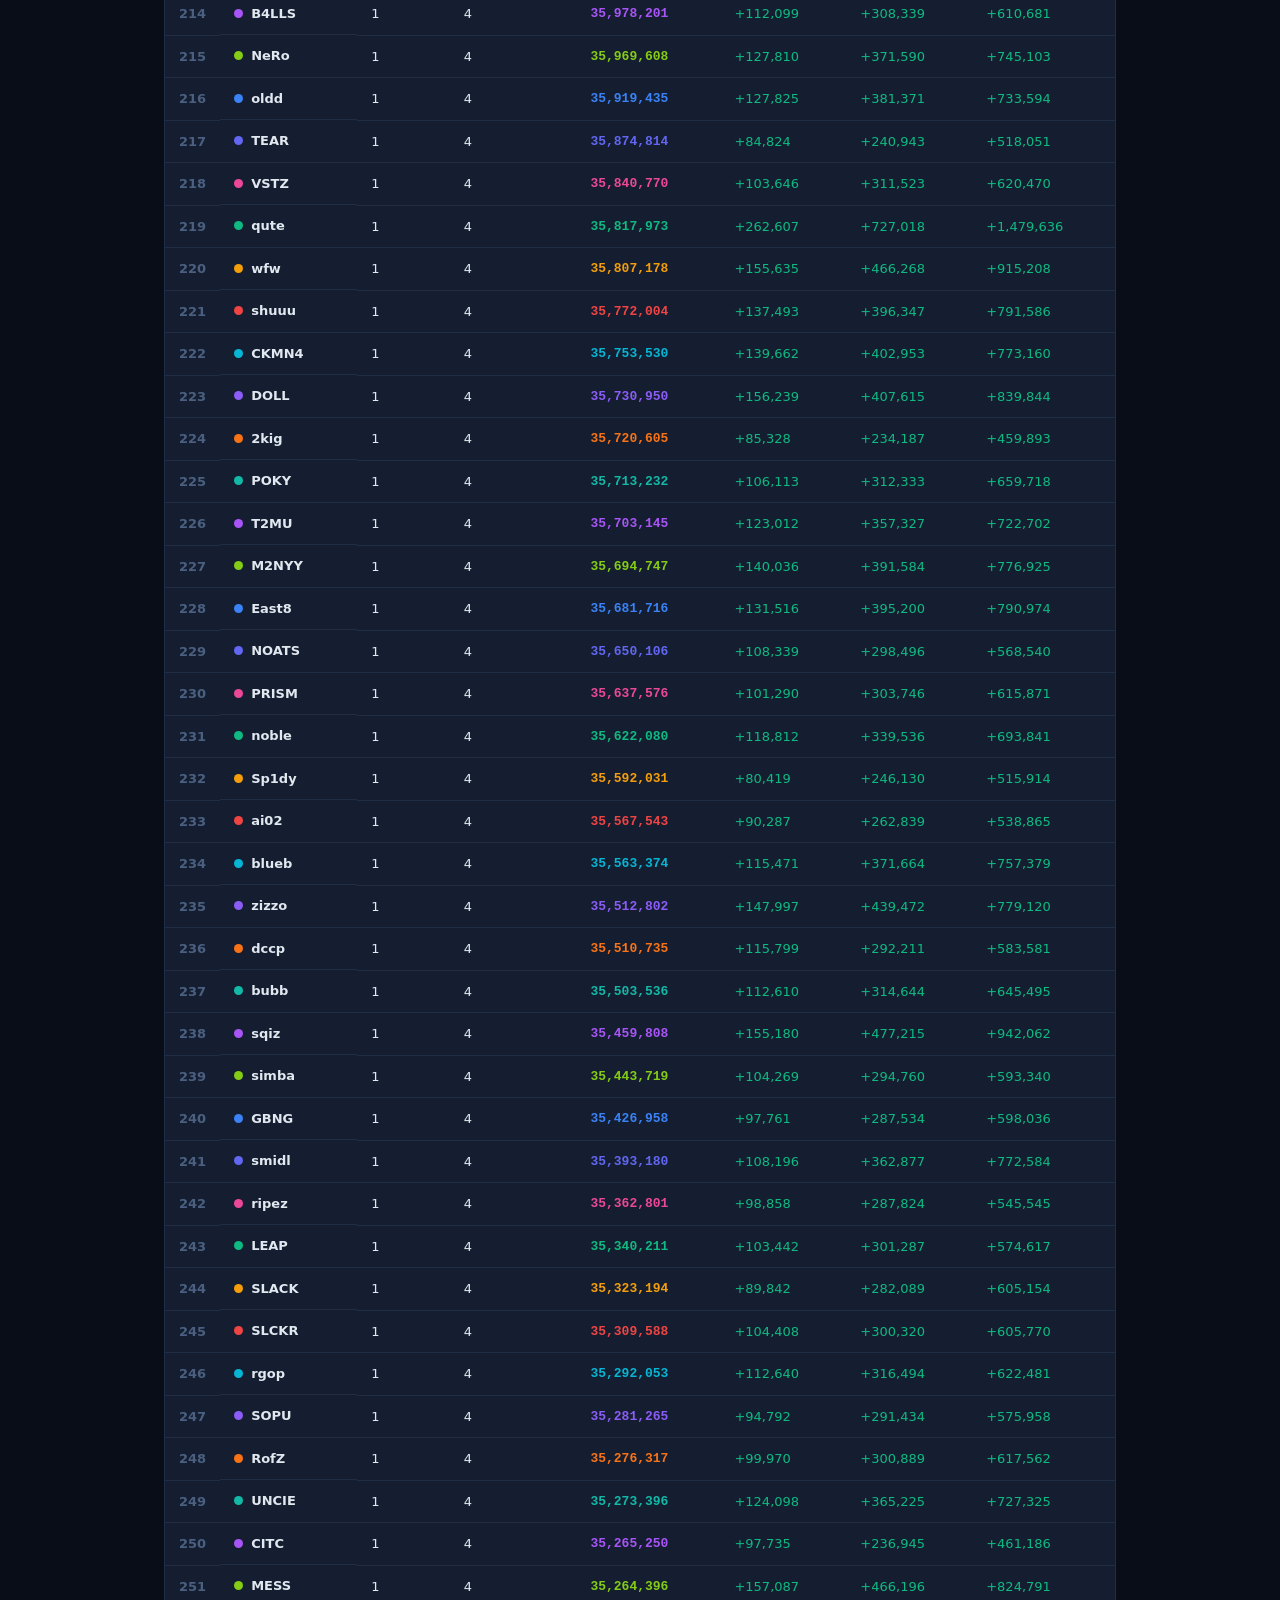
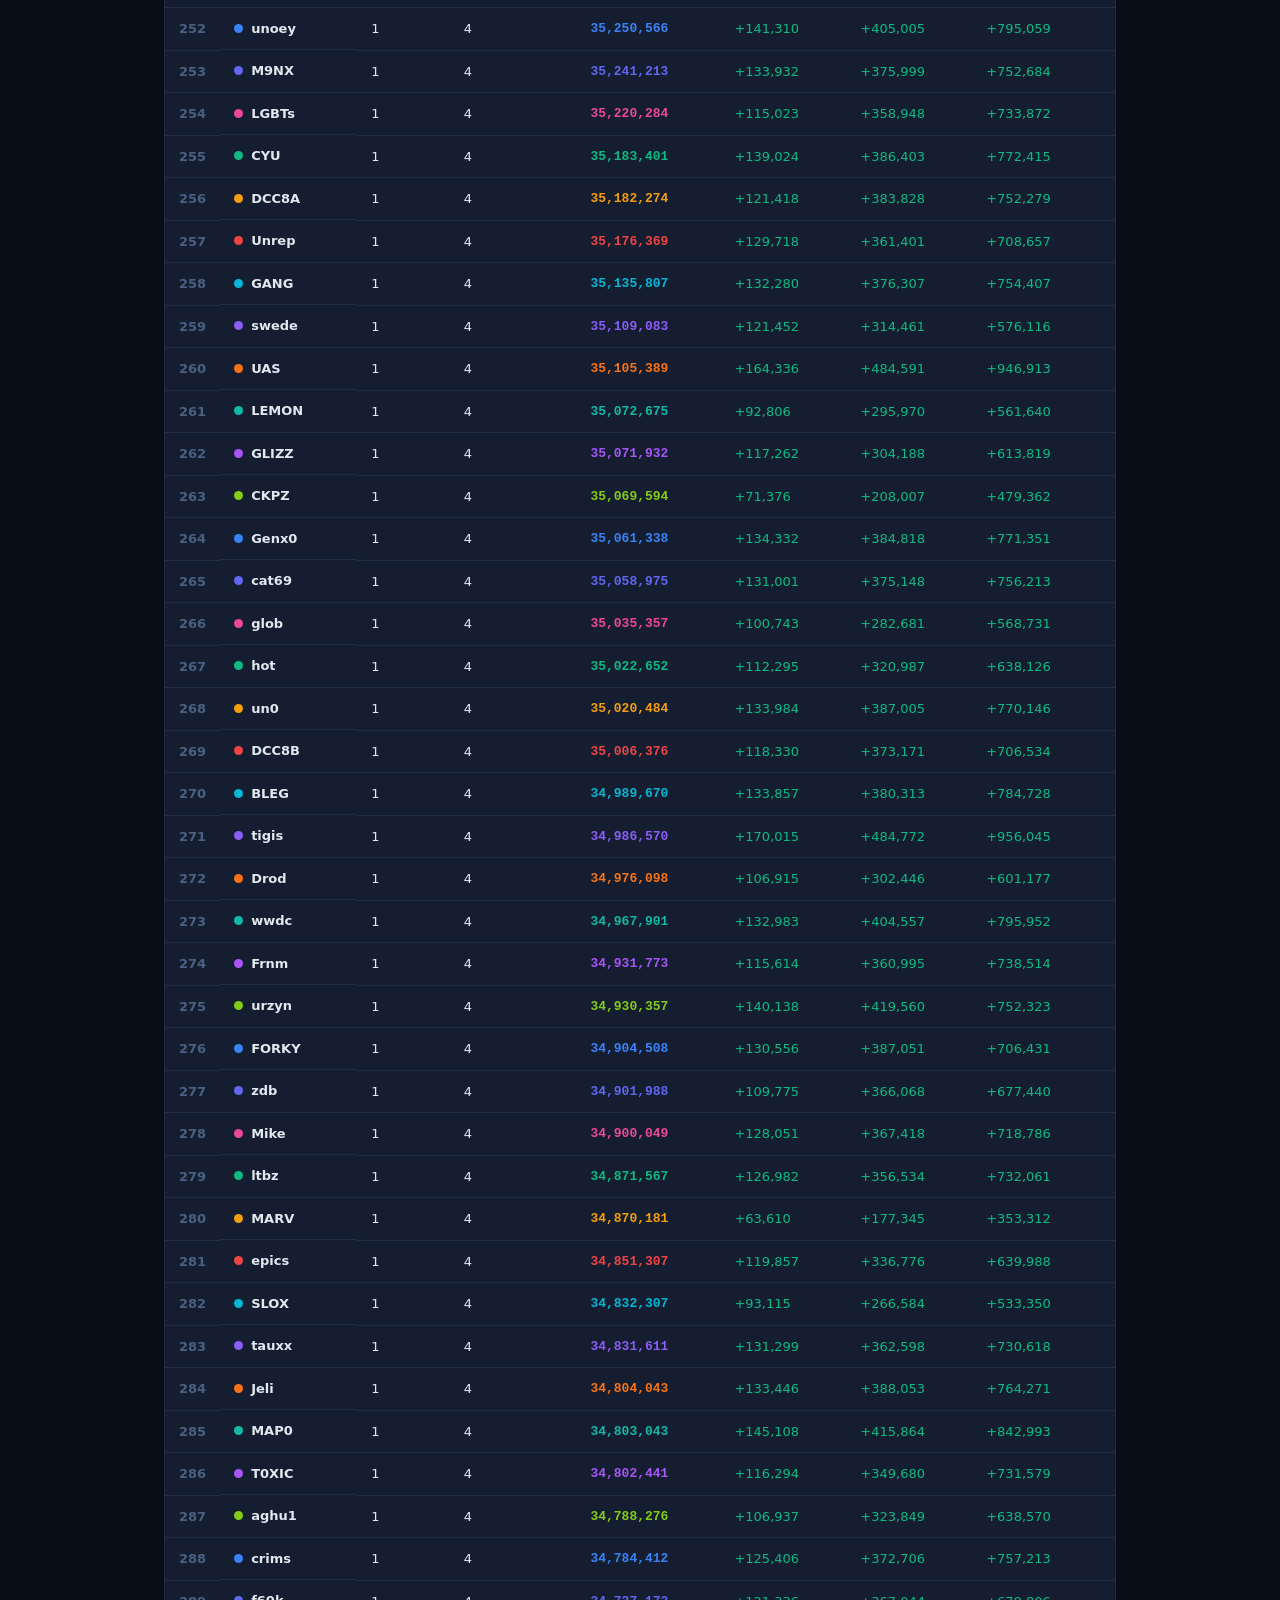
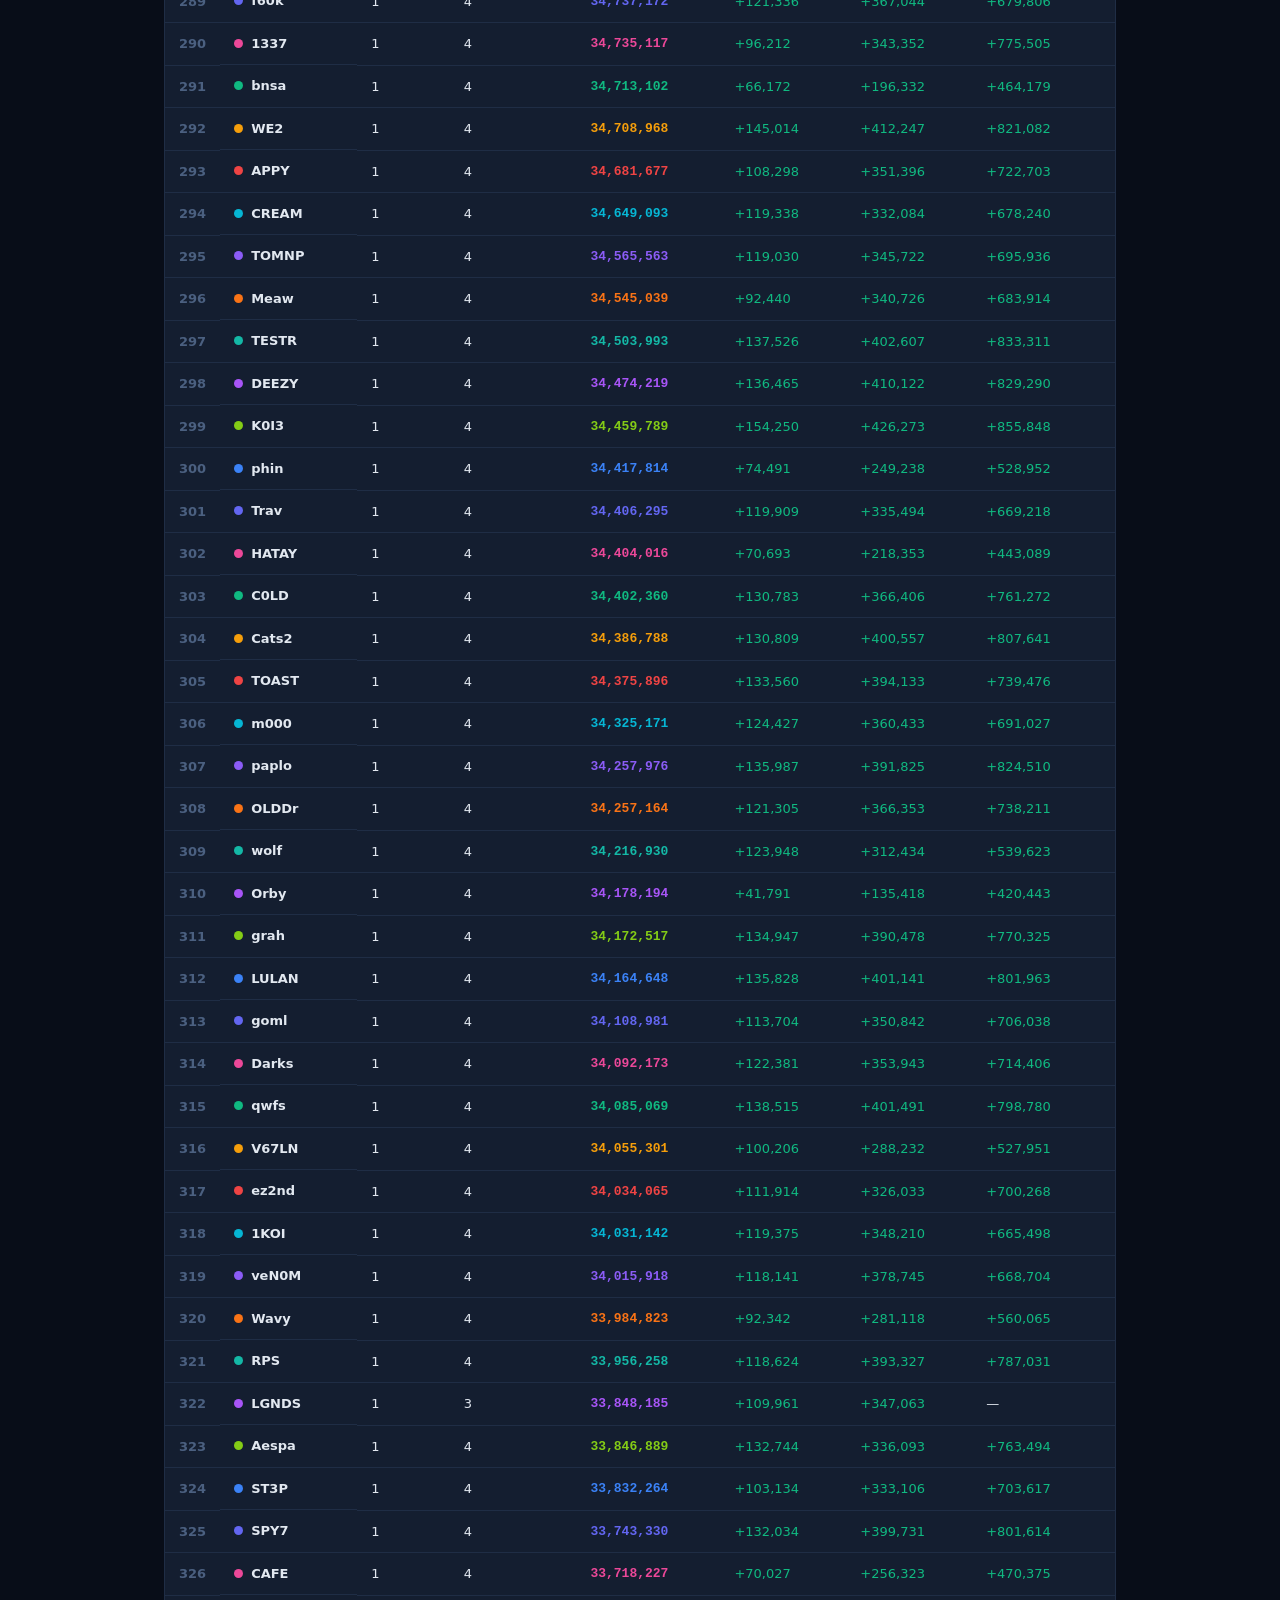
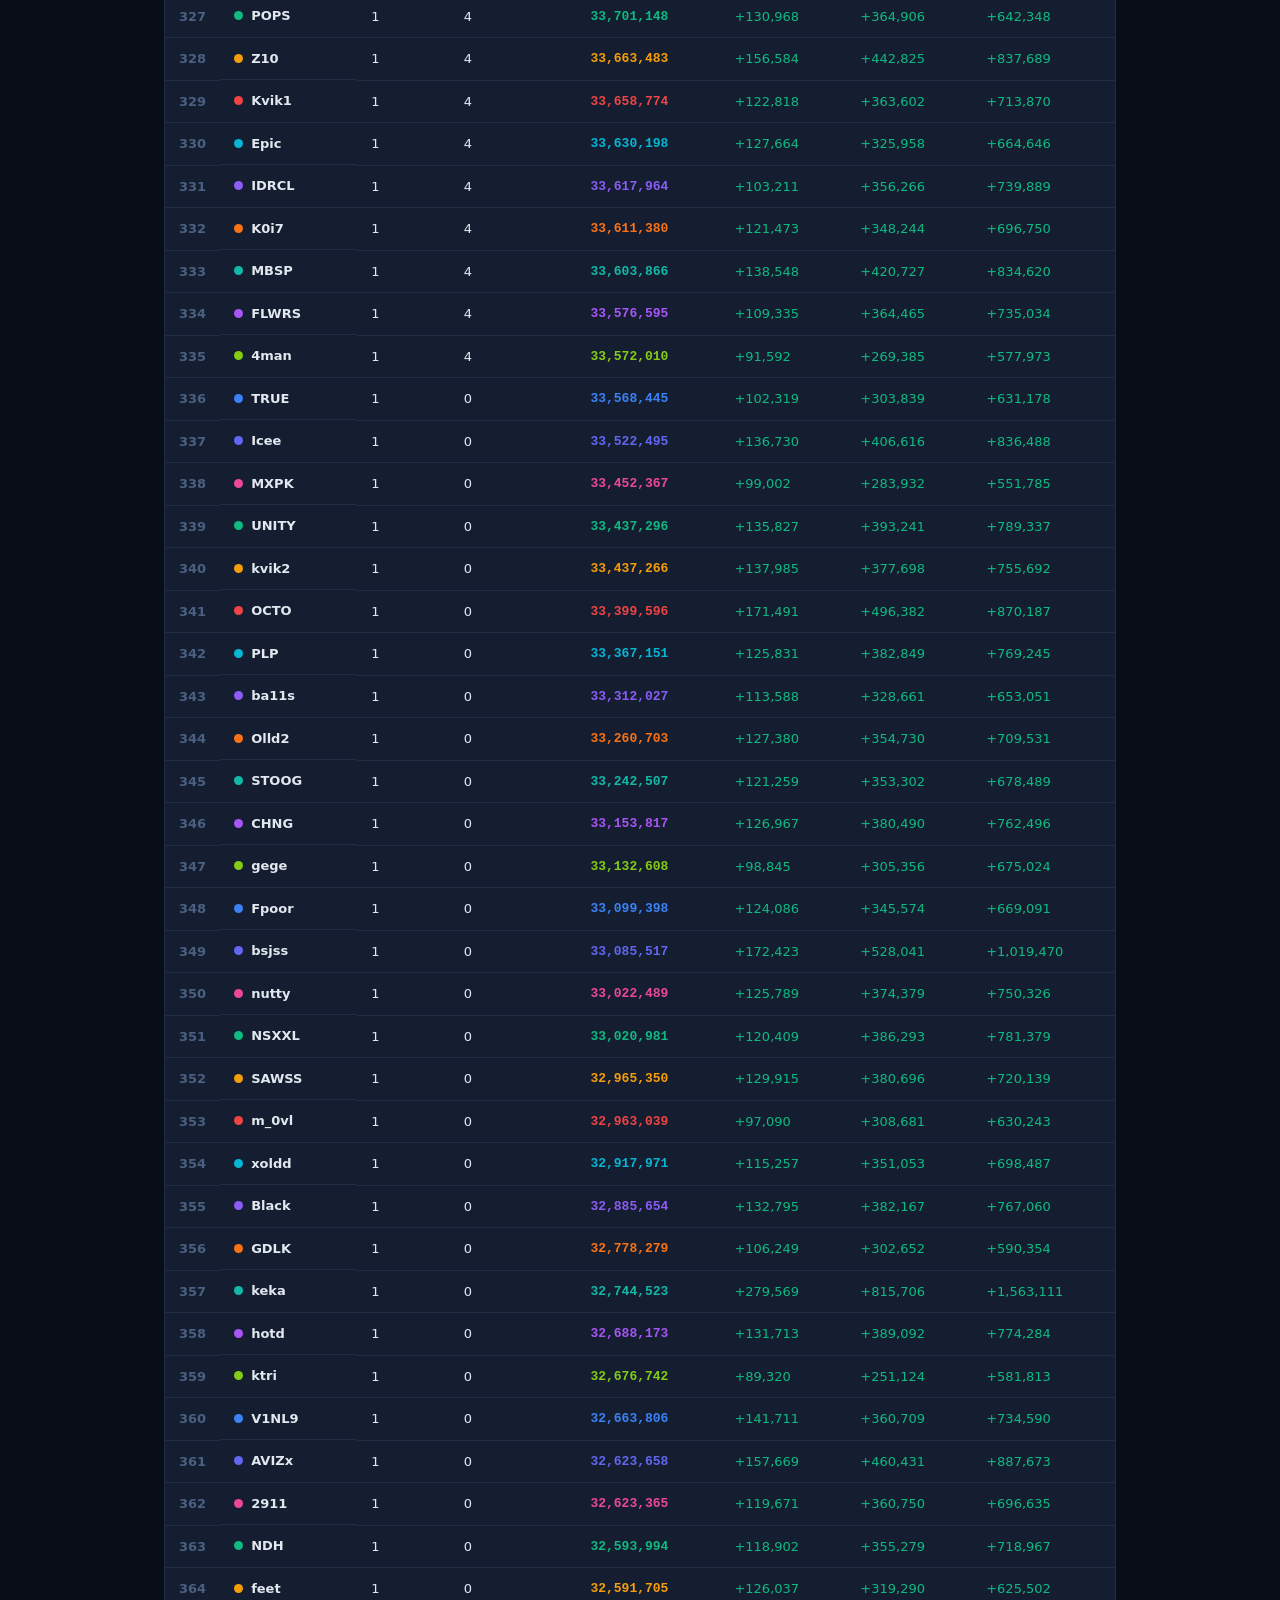
==== commit 6c238311: "feat: add delta columns (10m, 30m, 1hr) to league leaderboard table Shows point gain over the last 1" ====
--- a/league/index.html
+++ b/league/index.html
@@ -69,7 +69,7 @@
         <div class="players-table-container">
             <table class="players-table">
                 <thead>
-                    <tr><th>#</th><th>League</th><th>Level</th><th>Members</th><th>Points</th></tr>
+                    <tr><th>#</th><th>League</th><th>Level</th><th>Members</th><th>Points</th><th>&Delta;10m</th><th>&Delta;30m</th><th>&Delta;1Hr</th></tr>
                 </thead>
                 <tbody id="leaderboard-tbody"></tbody>
             </table>
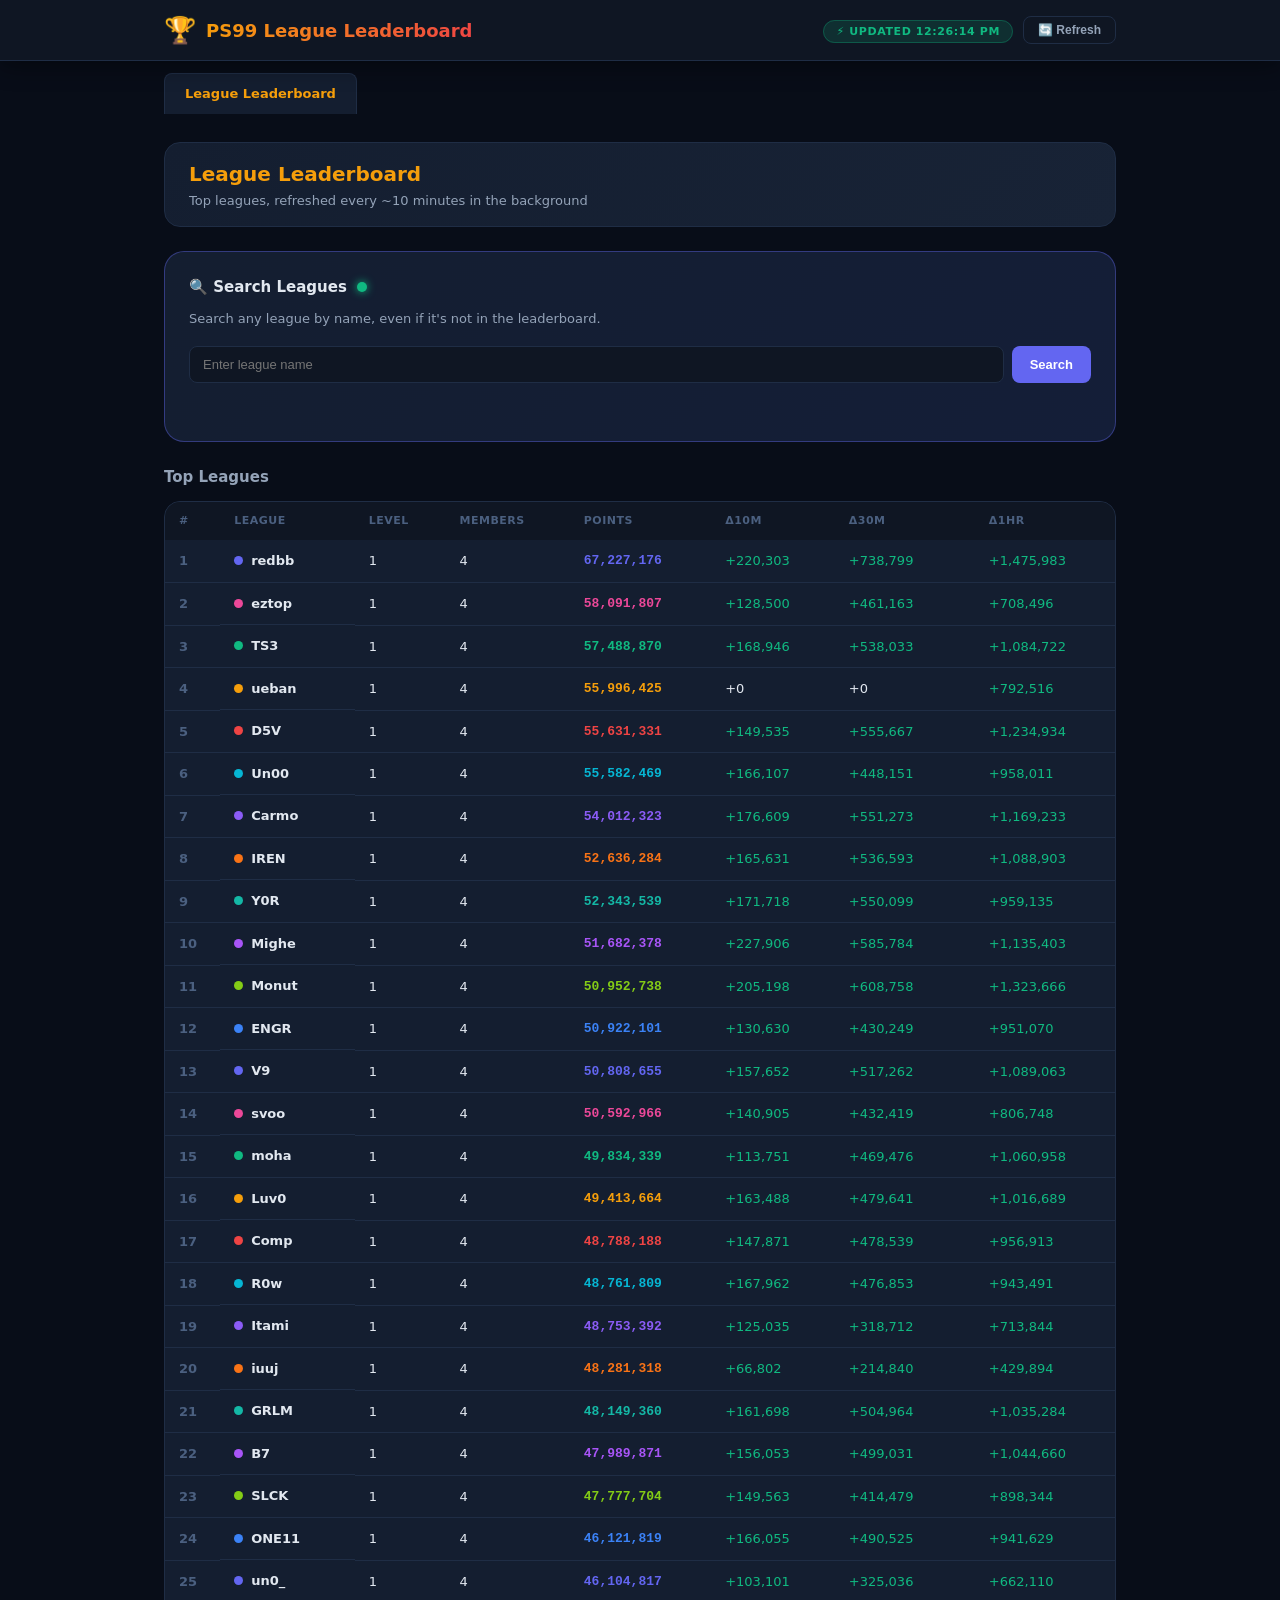
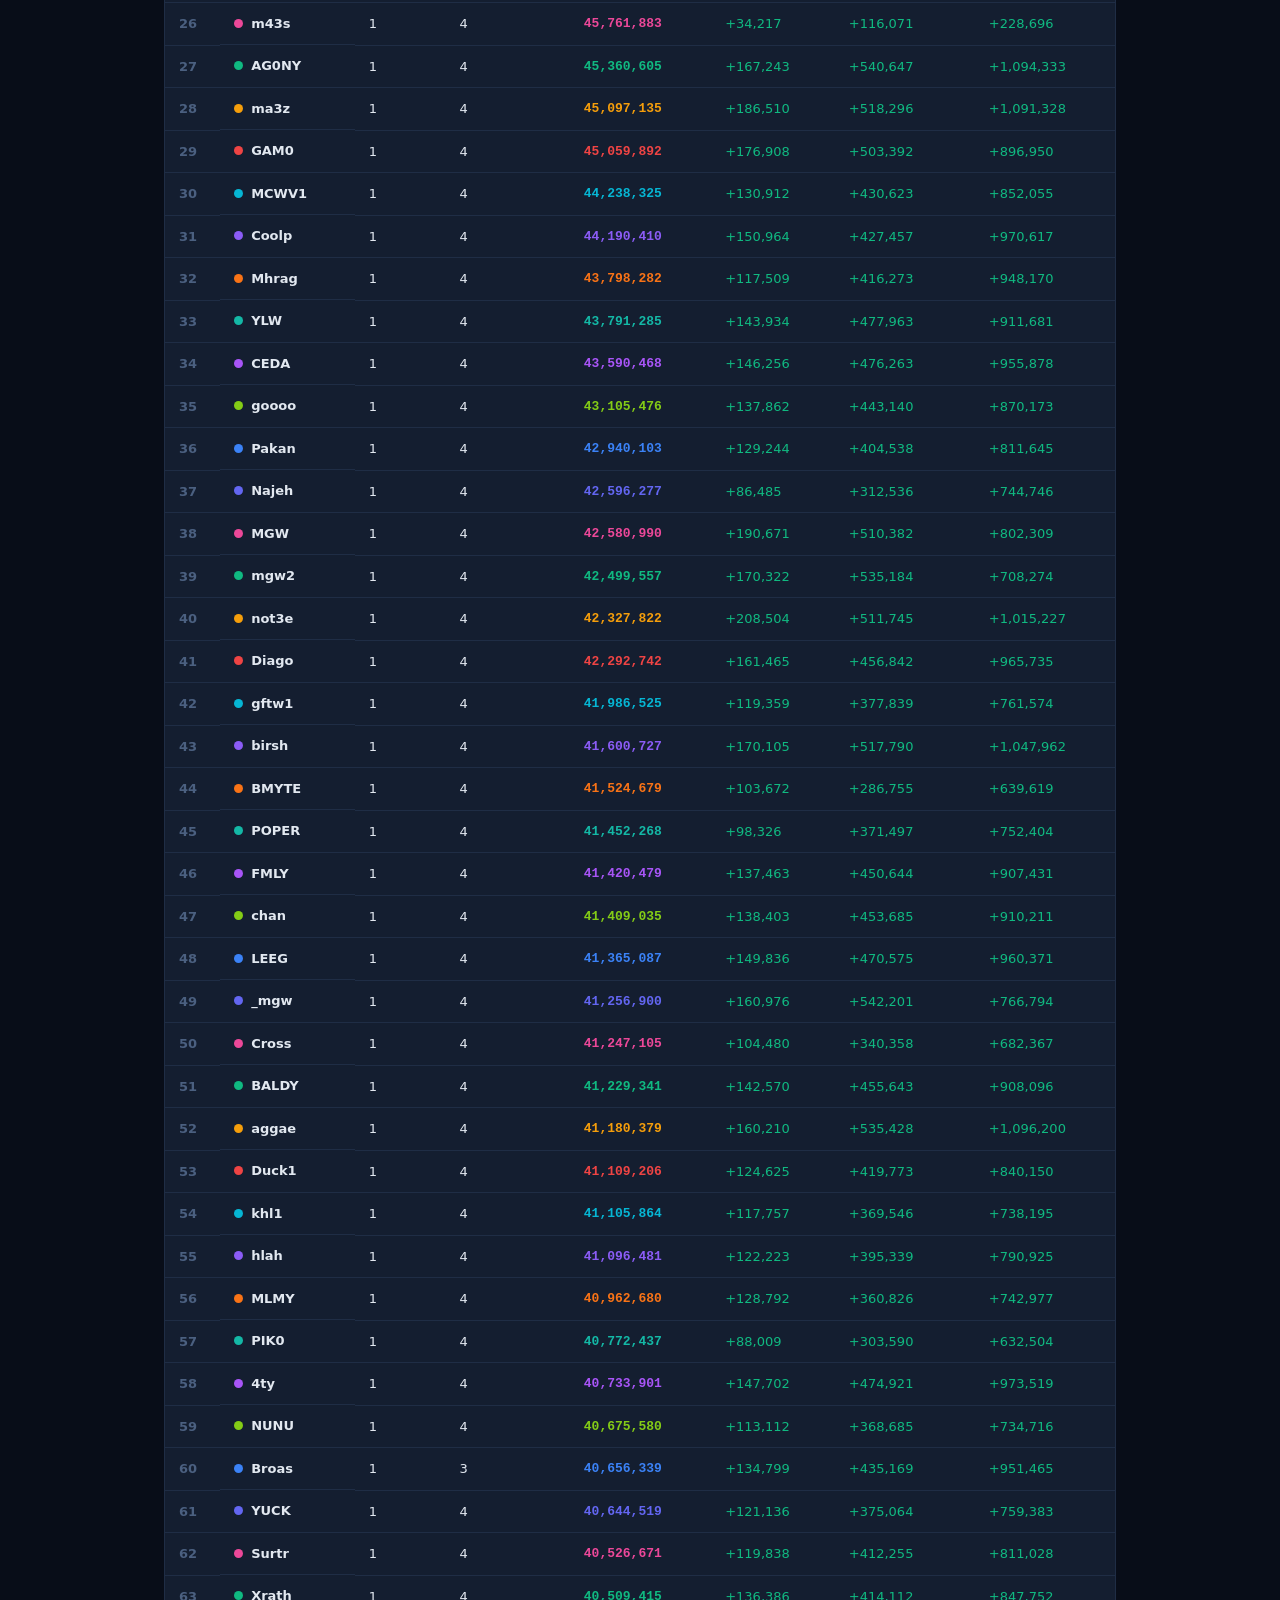
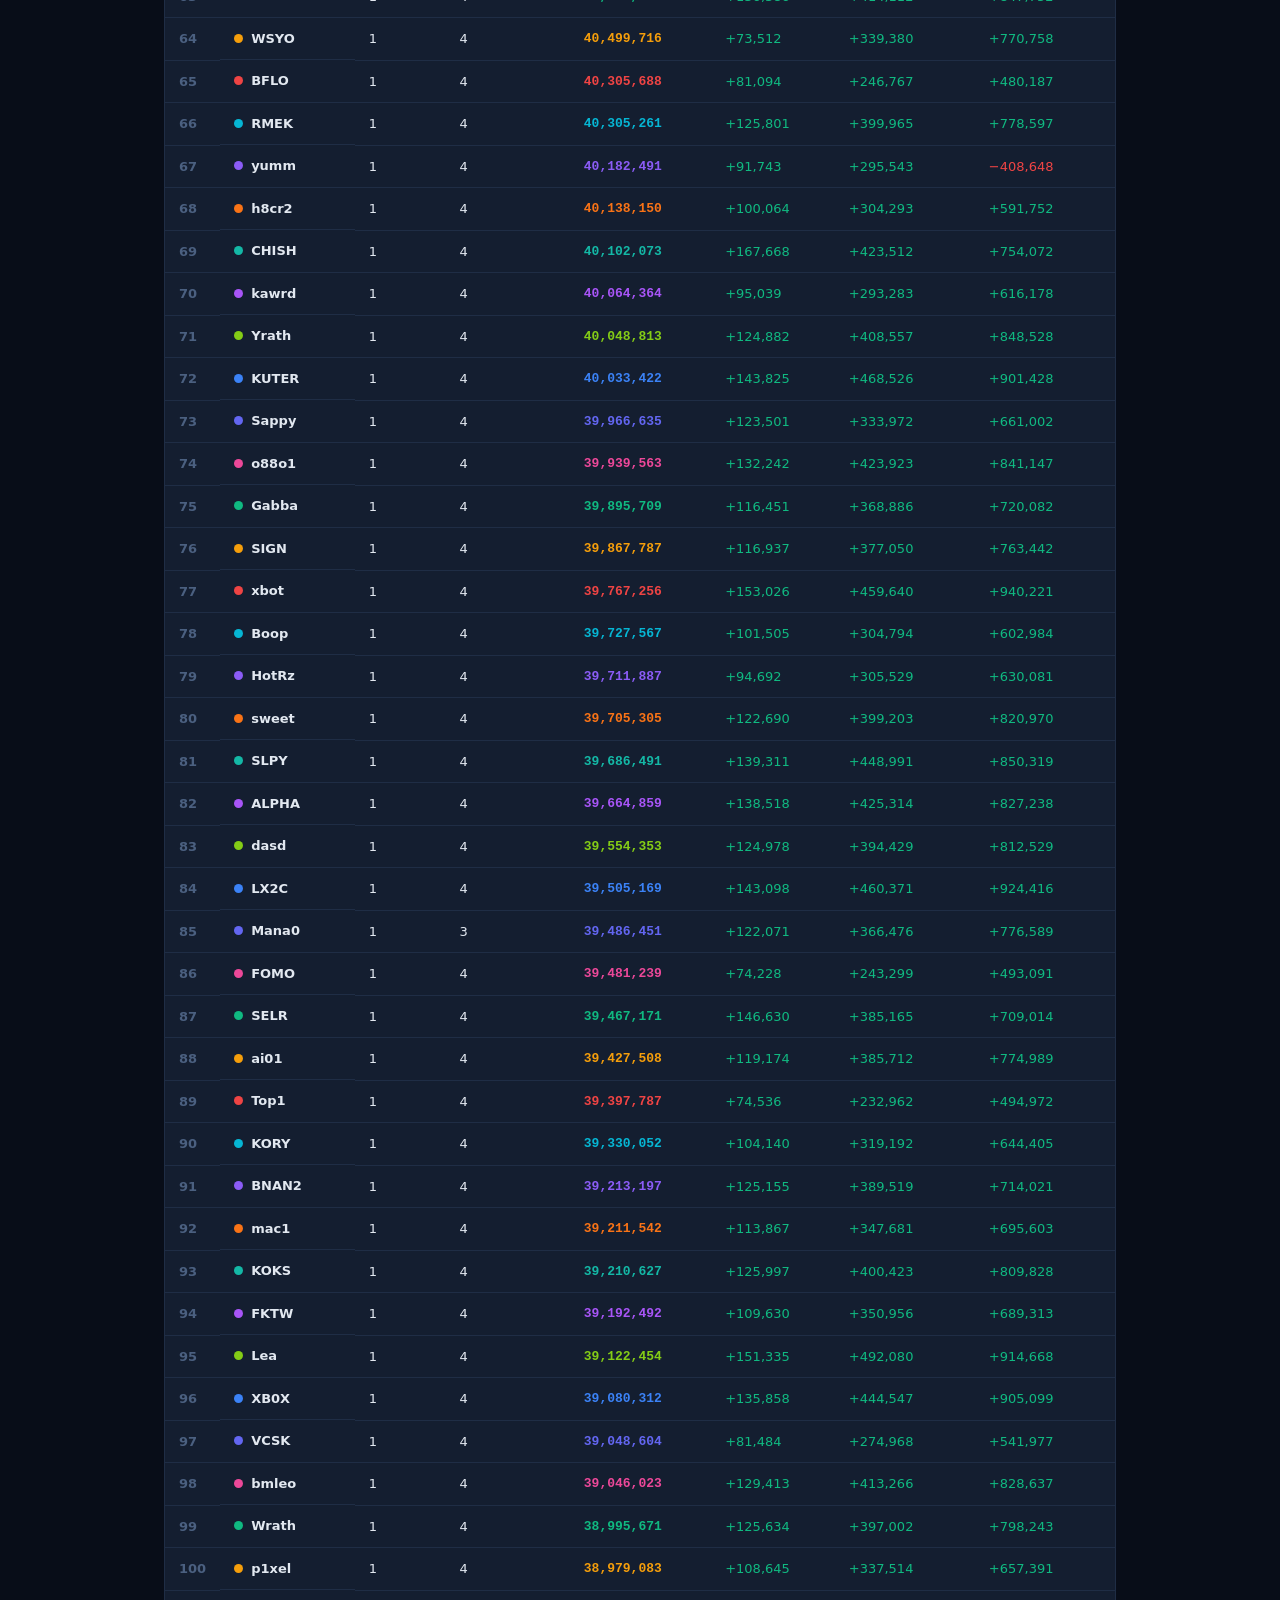
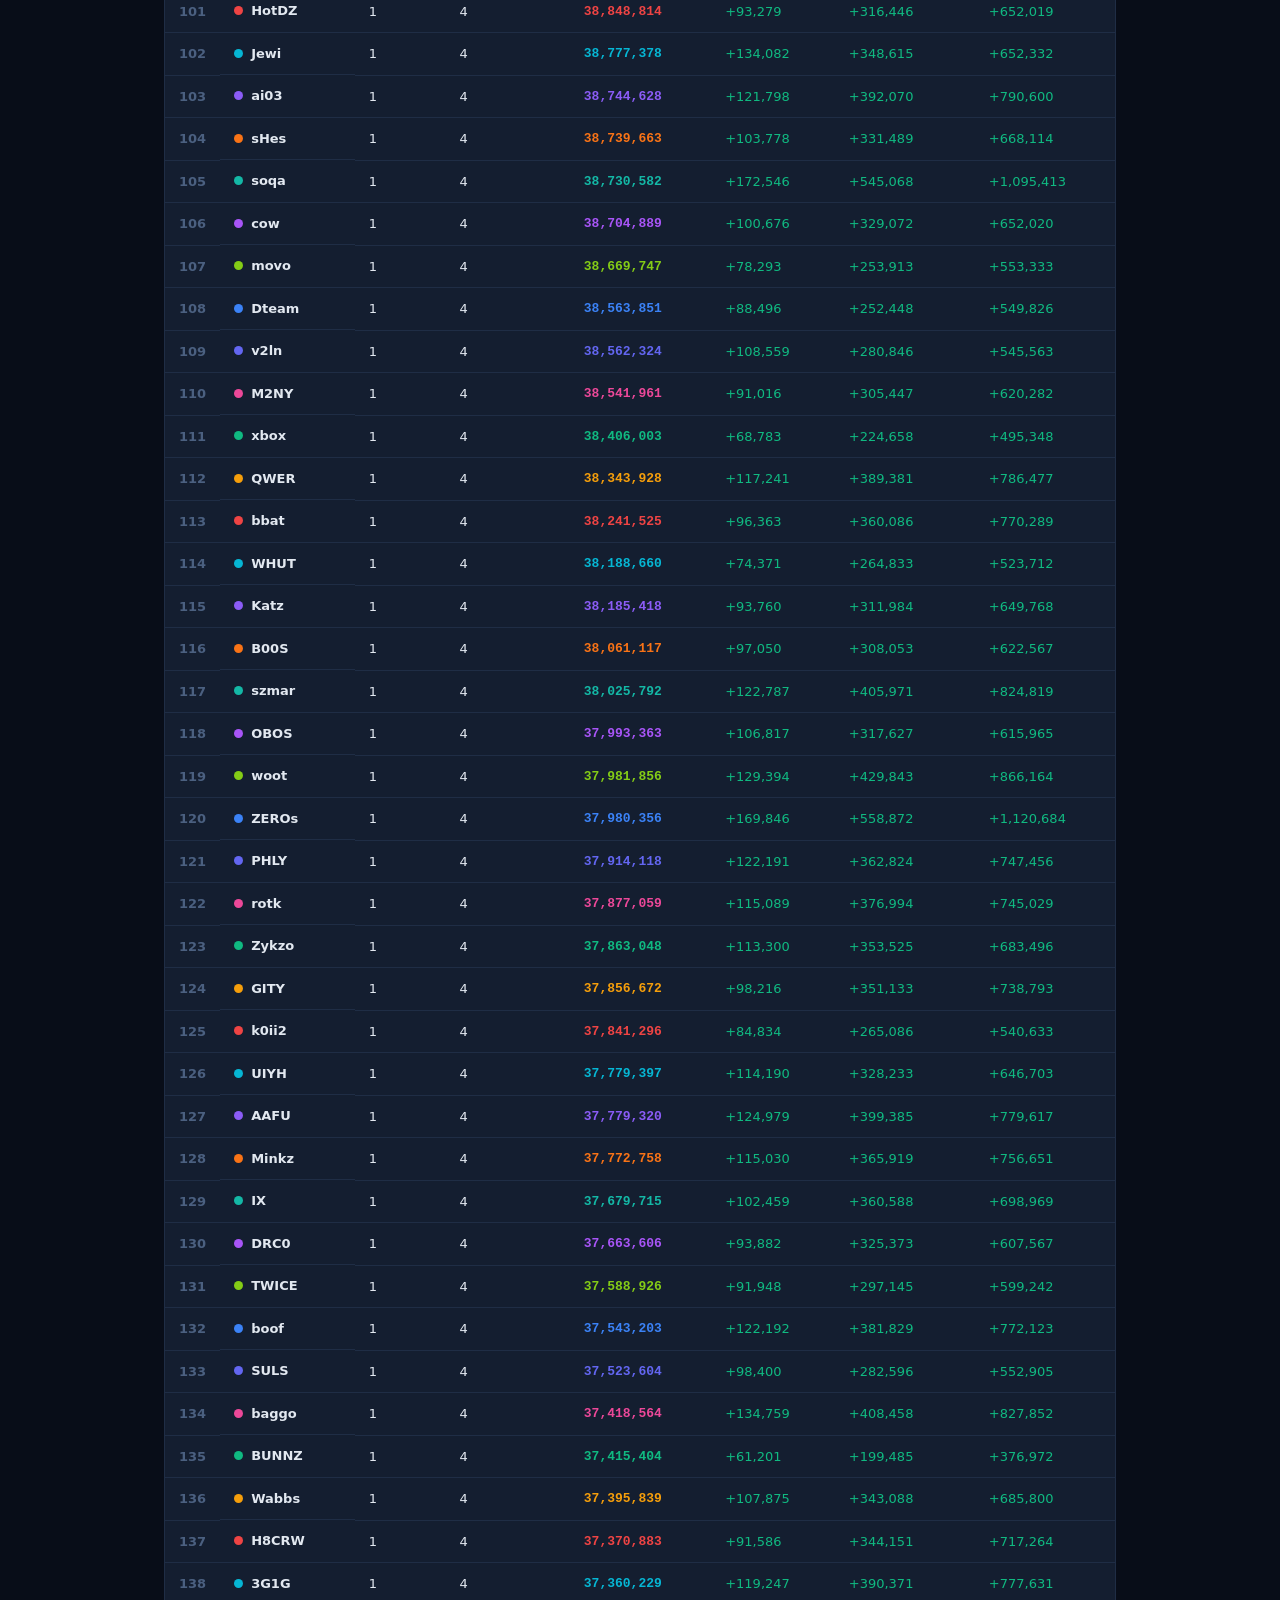
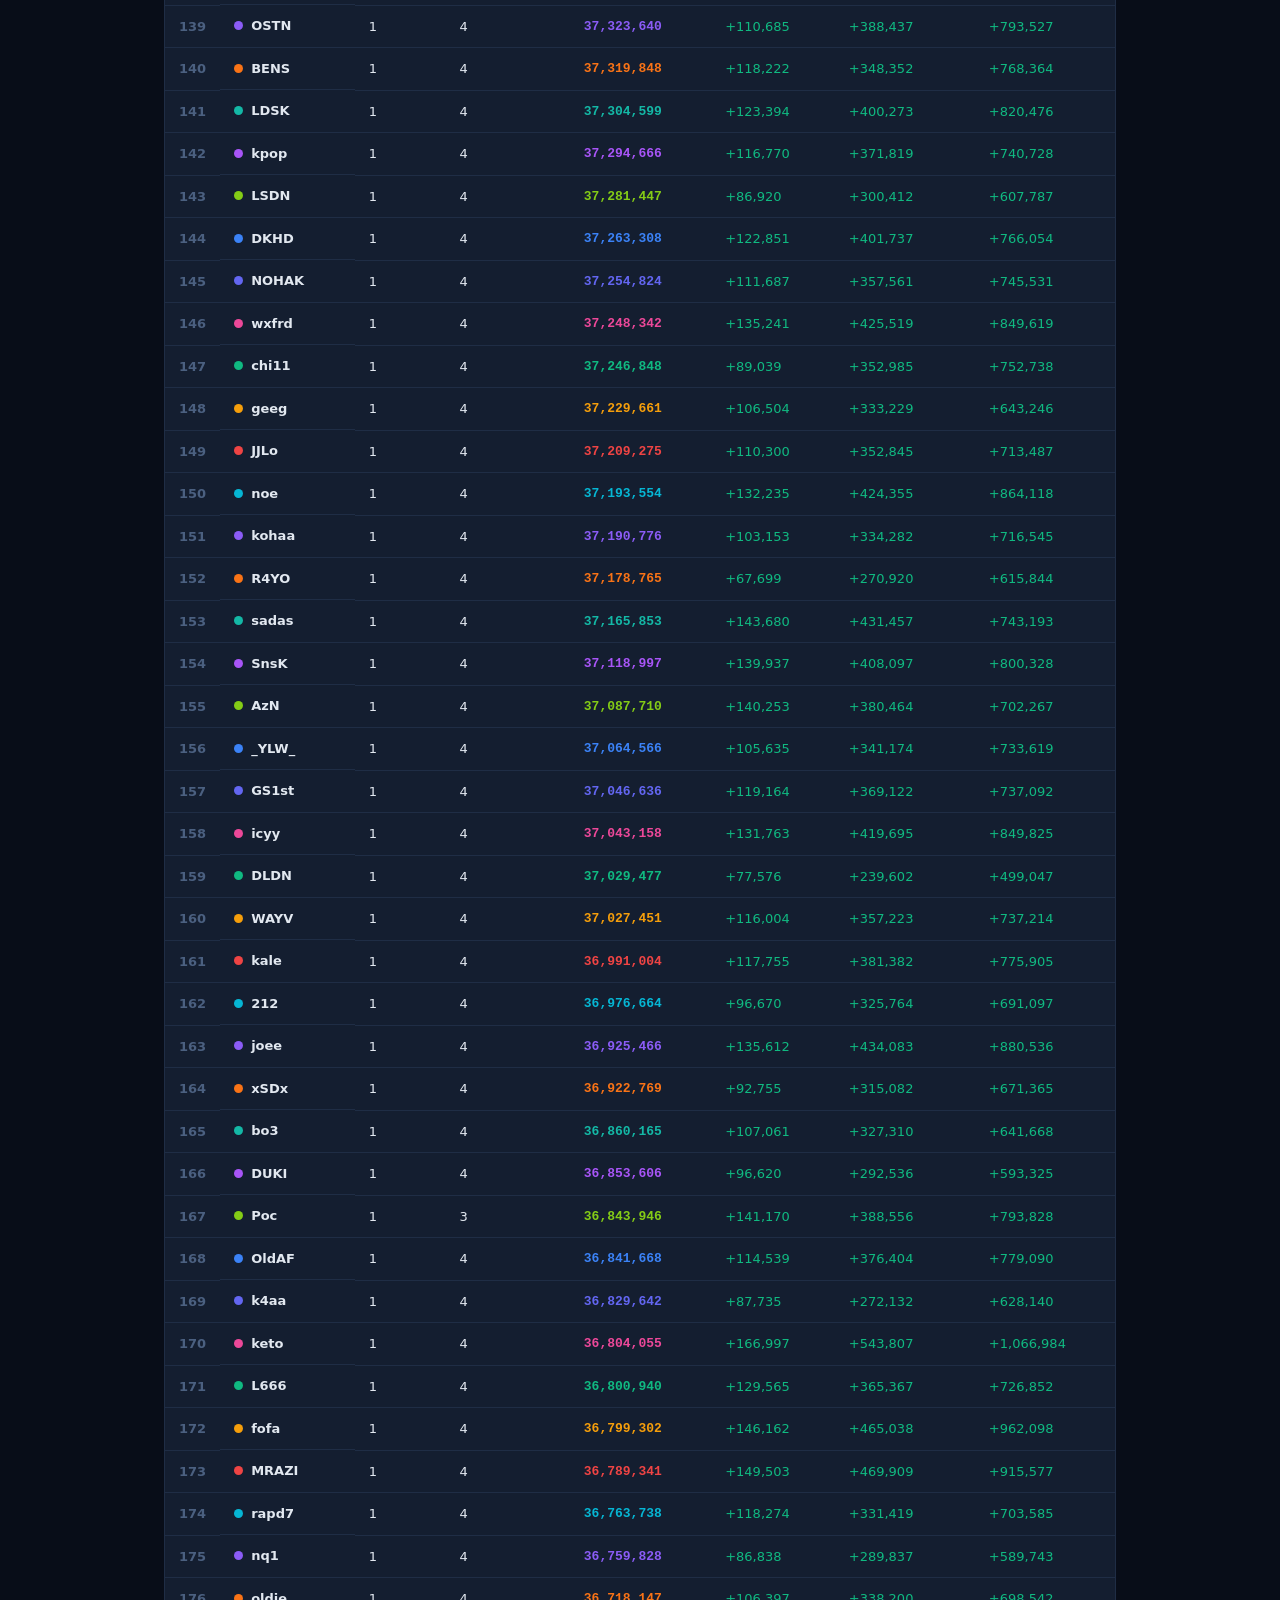
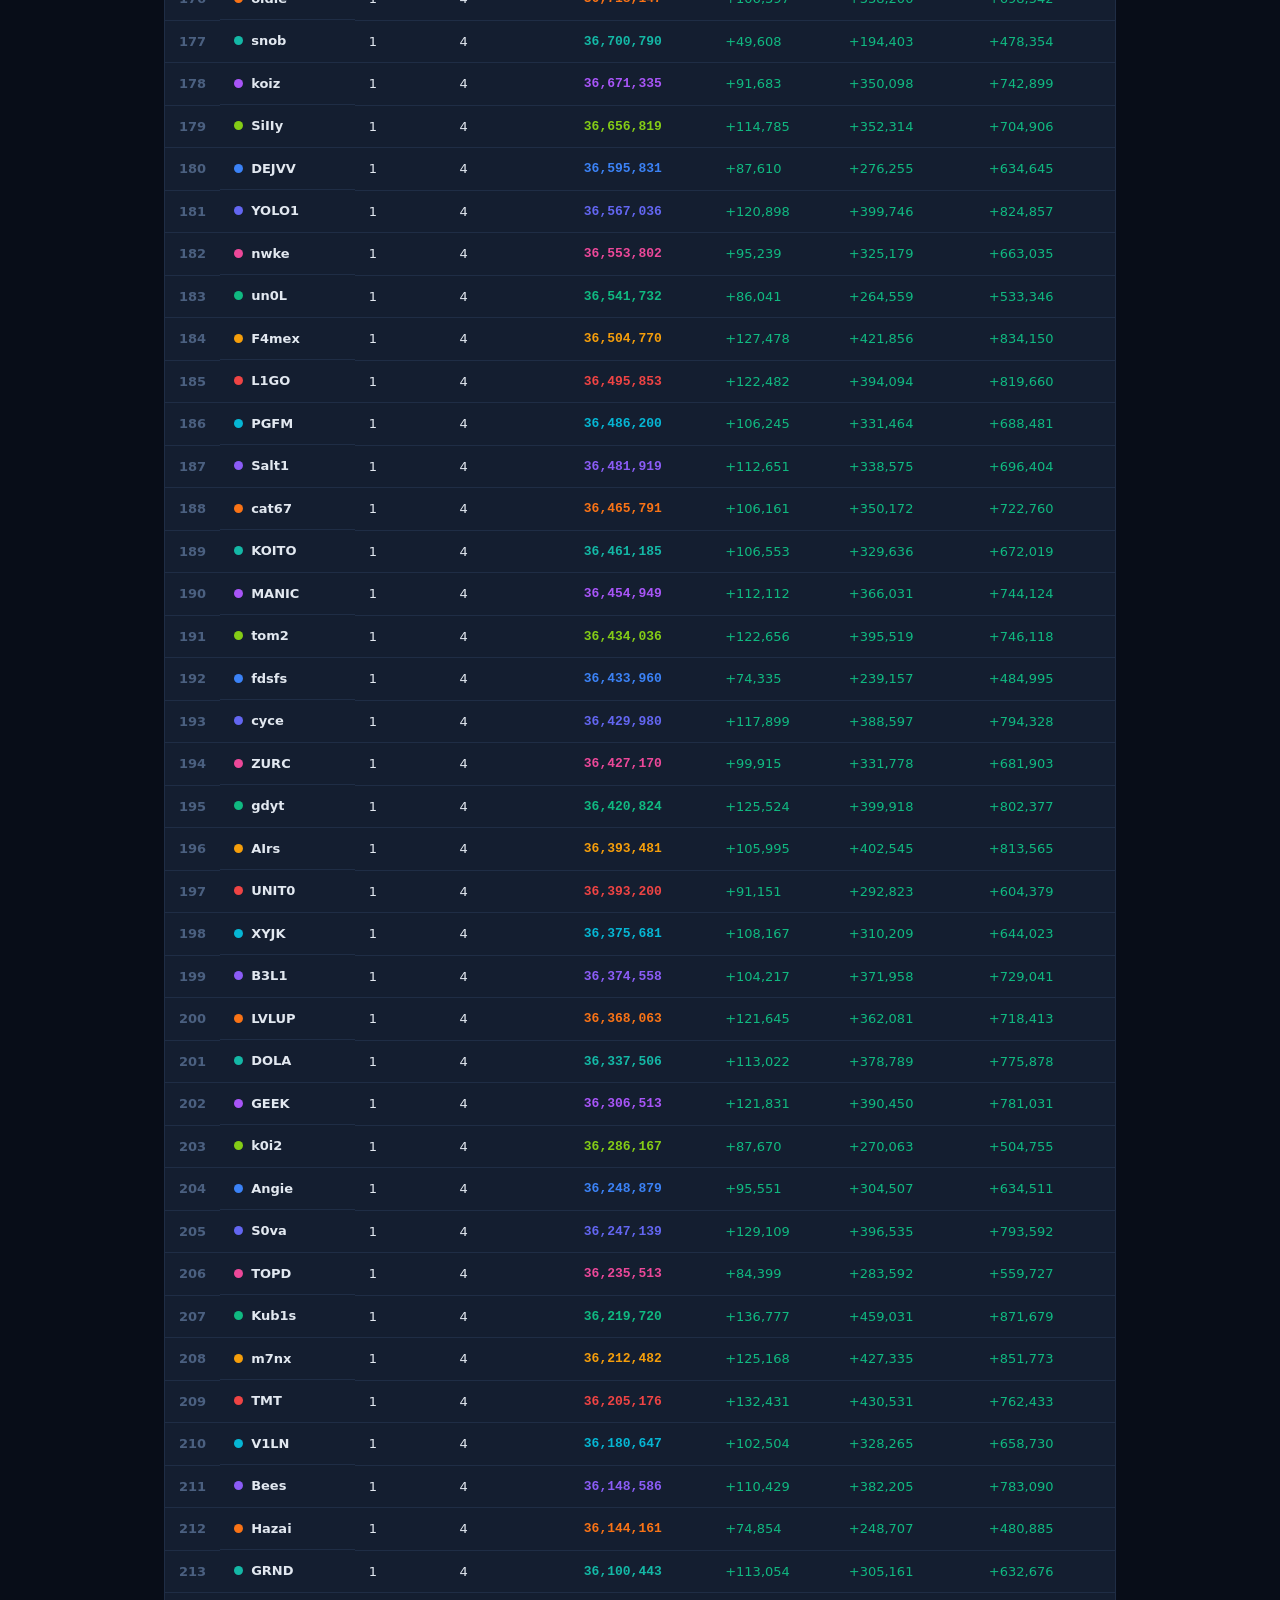
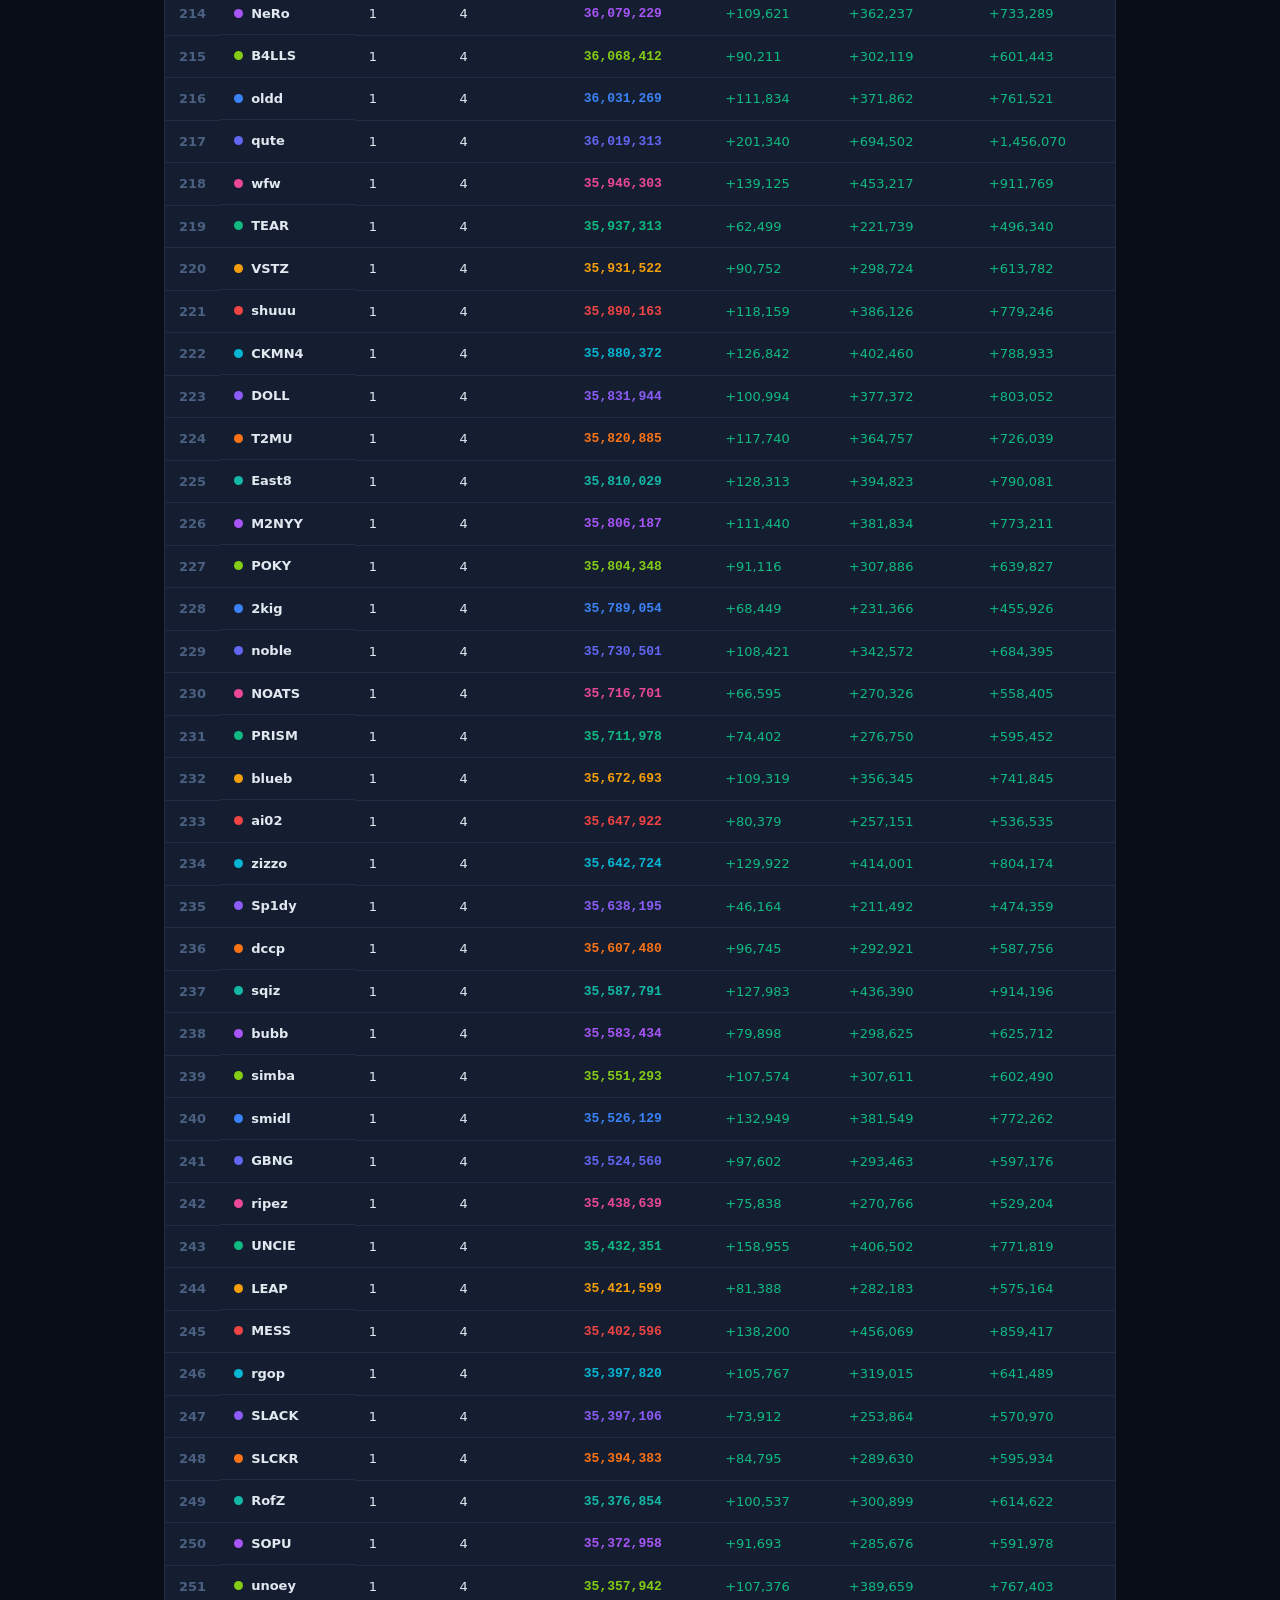
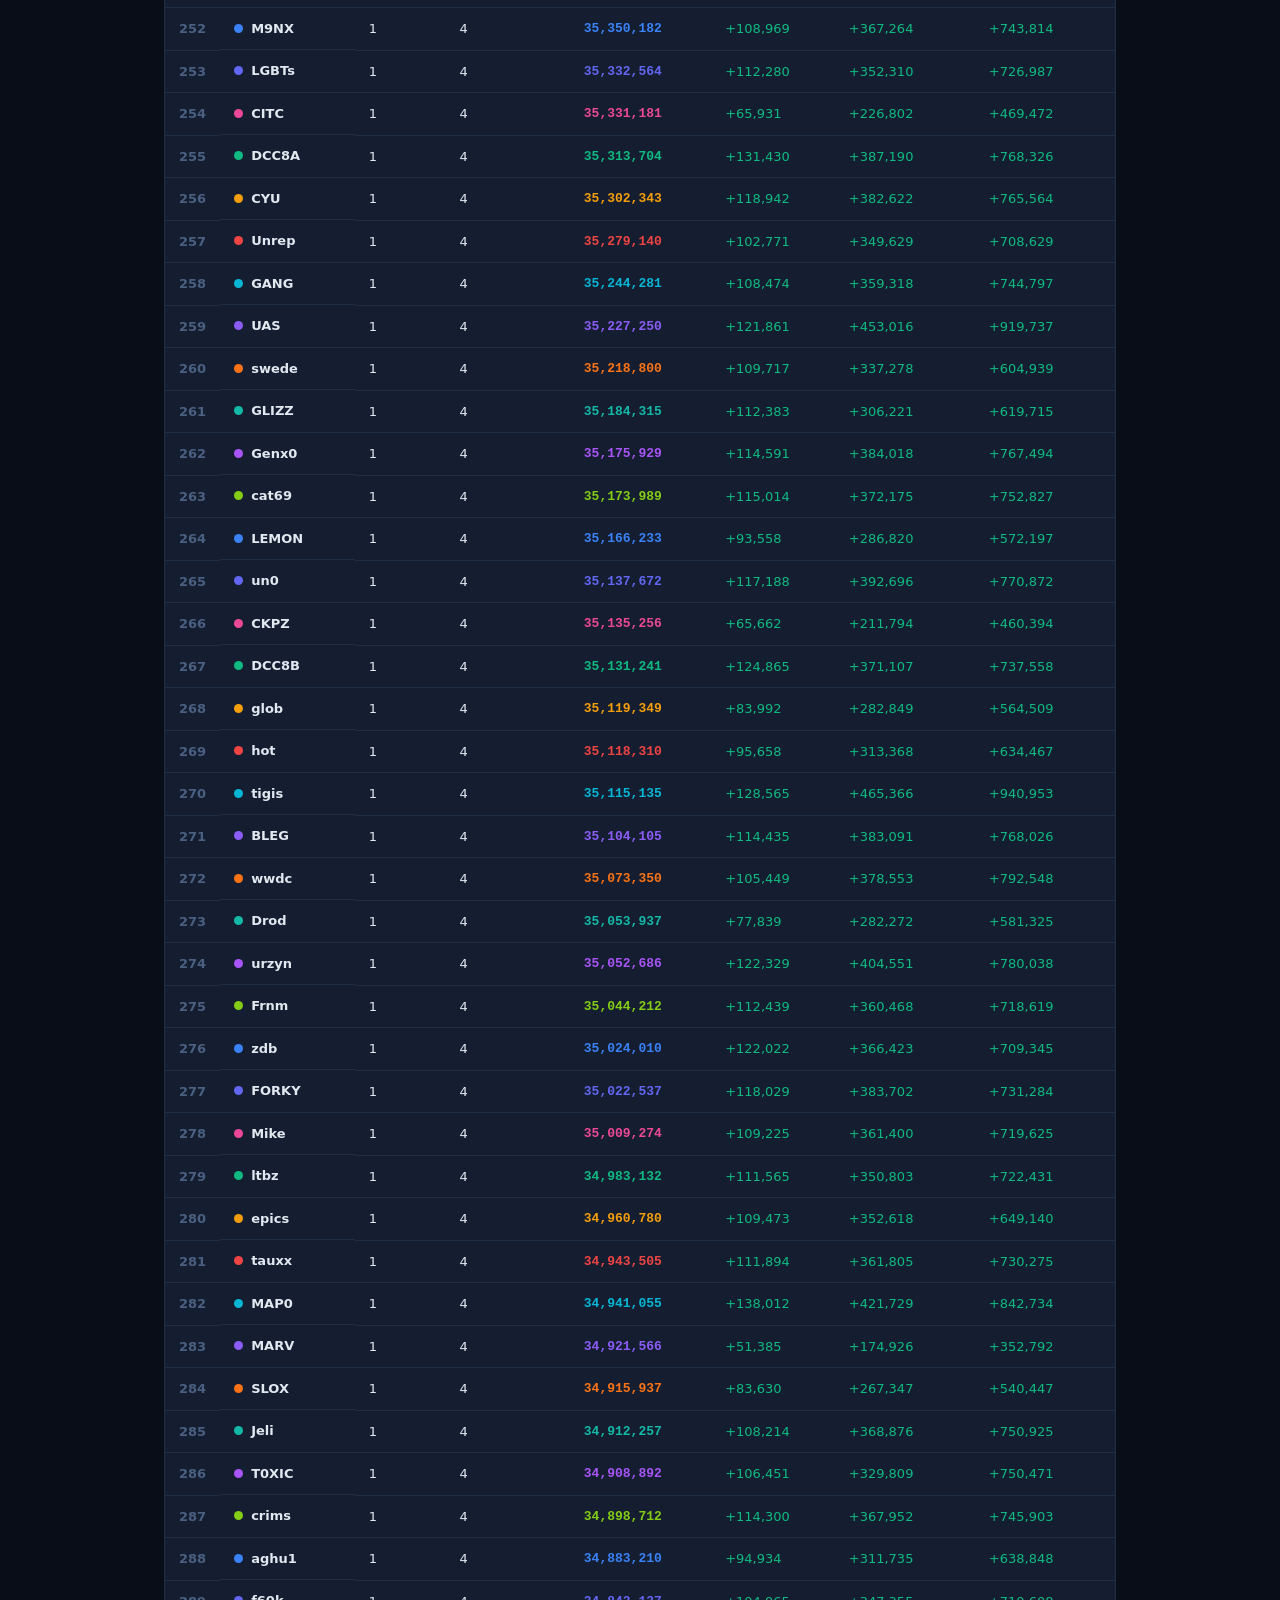
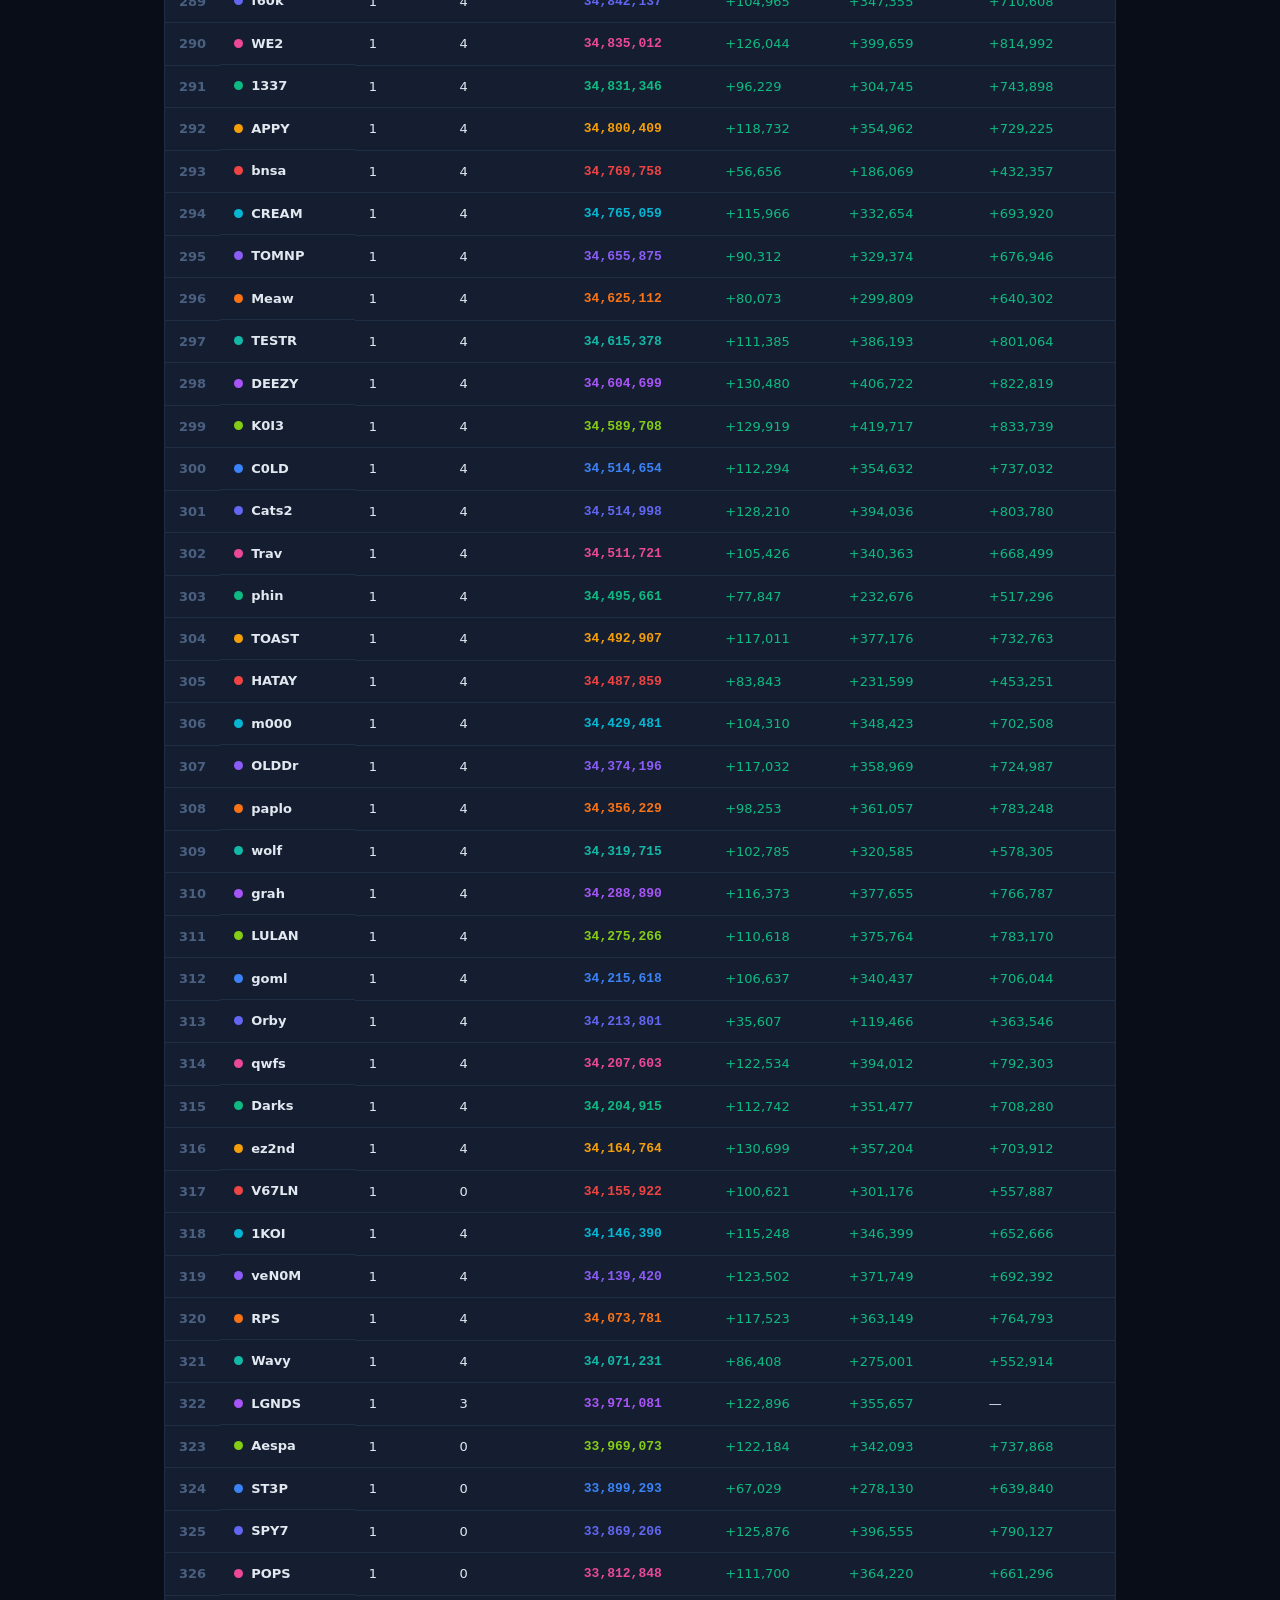
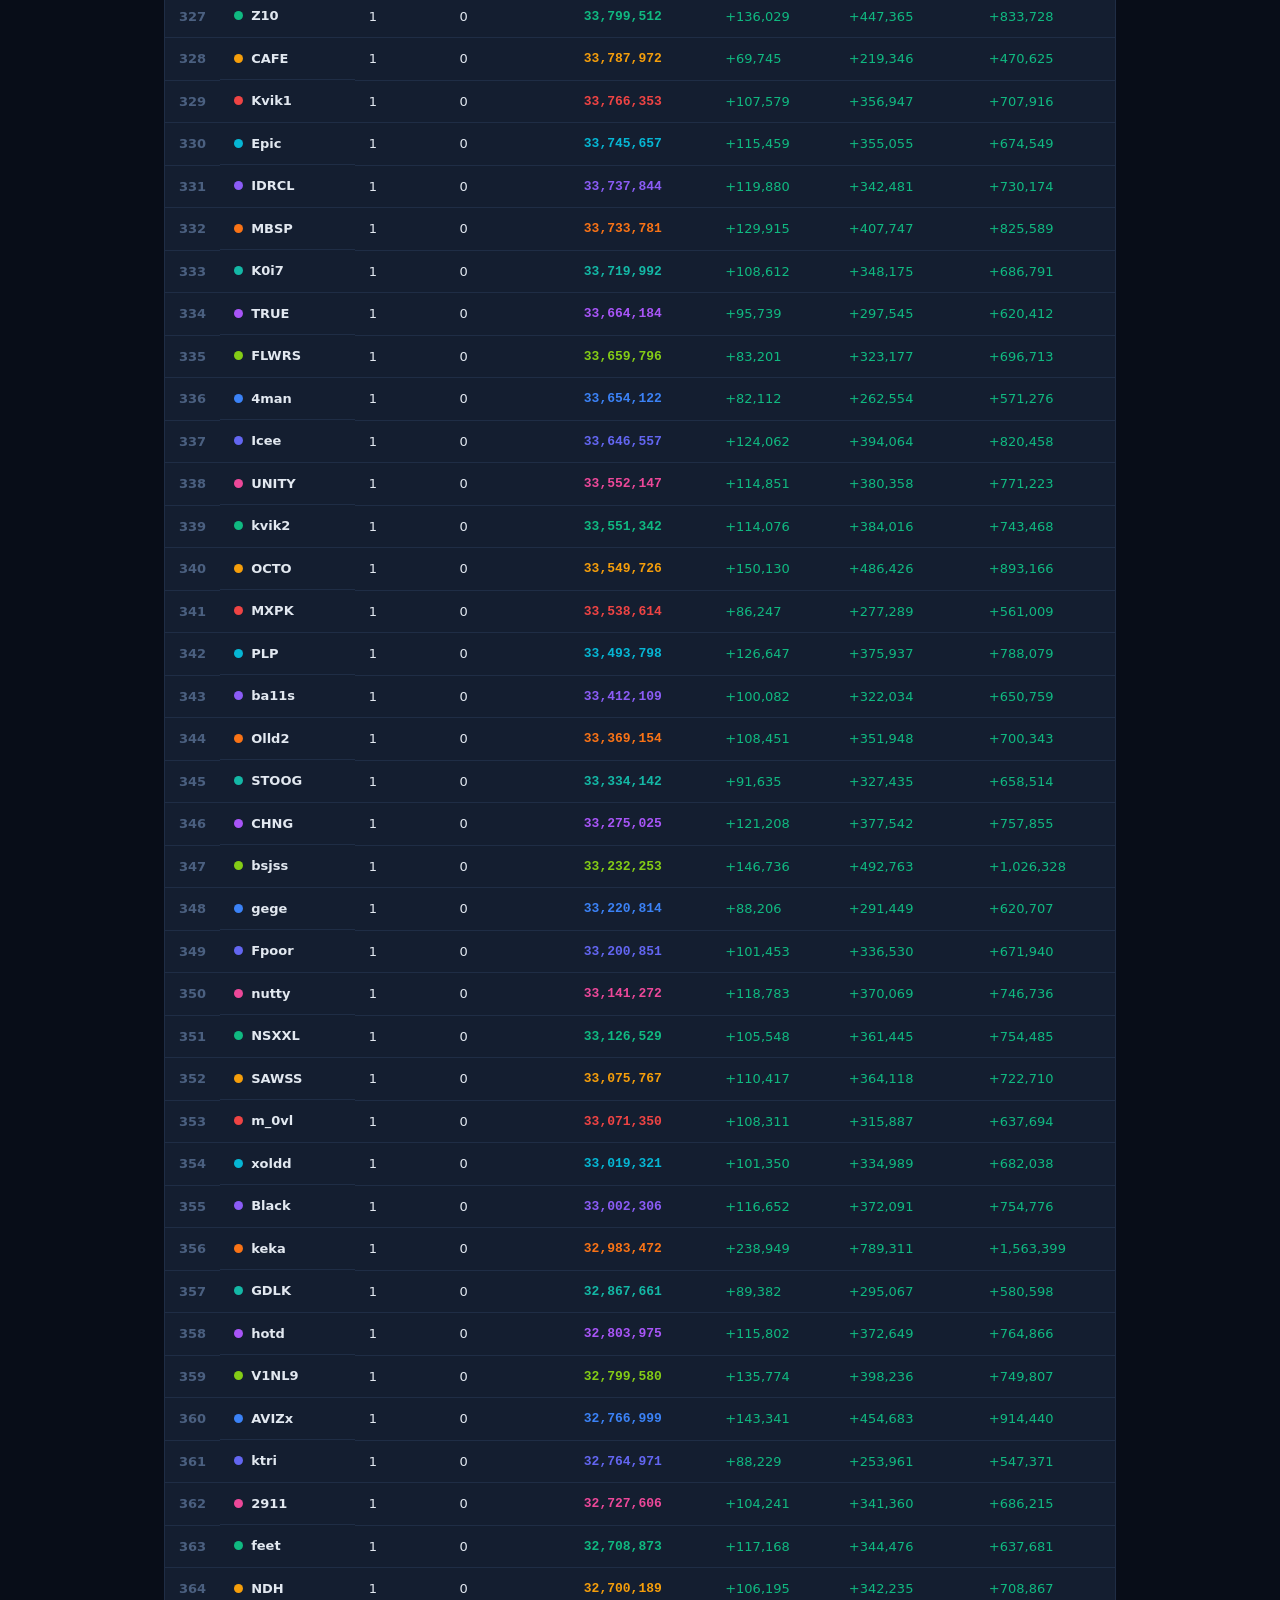
==== commit 97098ac5: "chore: bump cache-busting version to v2 for league page Forces browsers to reload the updated app.js" ====
--- a/league/index.html
+++ b/league/index.html
@@ -10,7 +10,7 @@
     <link rel="stylesheet" href="../style.css?v=1">
     <script>
     (function(){
-        var V = 1;
+        var V = 2;
         var k = '_ps99league_v';
         var stored = localStorage.getItem(k);
         localStorage.setItem(k, V);
@@ -117,6 +117,6 @@
 
 <div id="toast" class="toast"></div>
 
-<script src="app.js?v=1"></script>
+<script src="app.js?v=2"></script>
 </body>
 </html>
